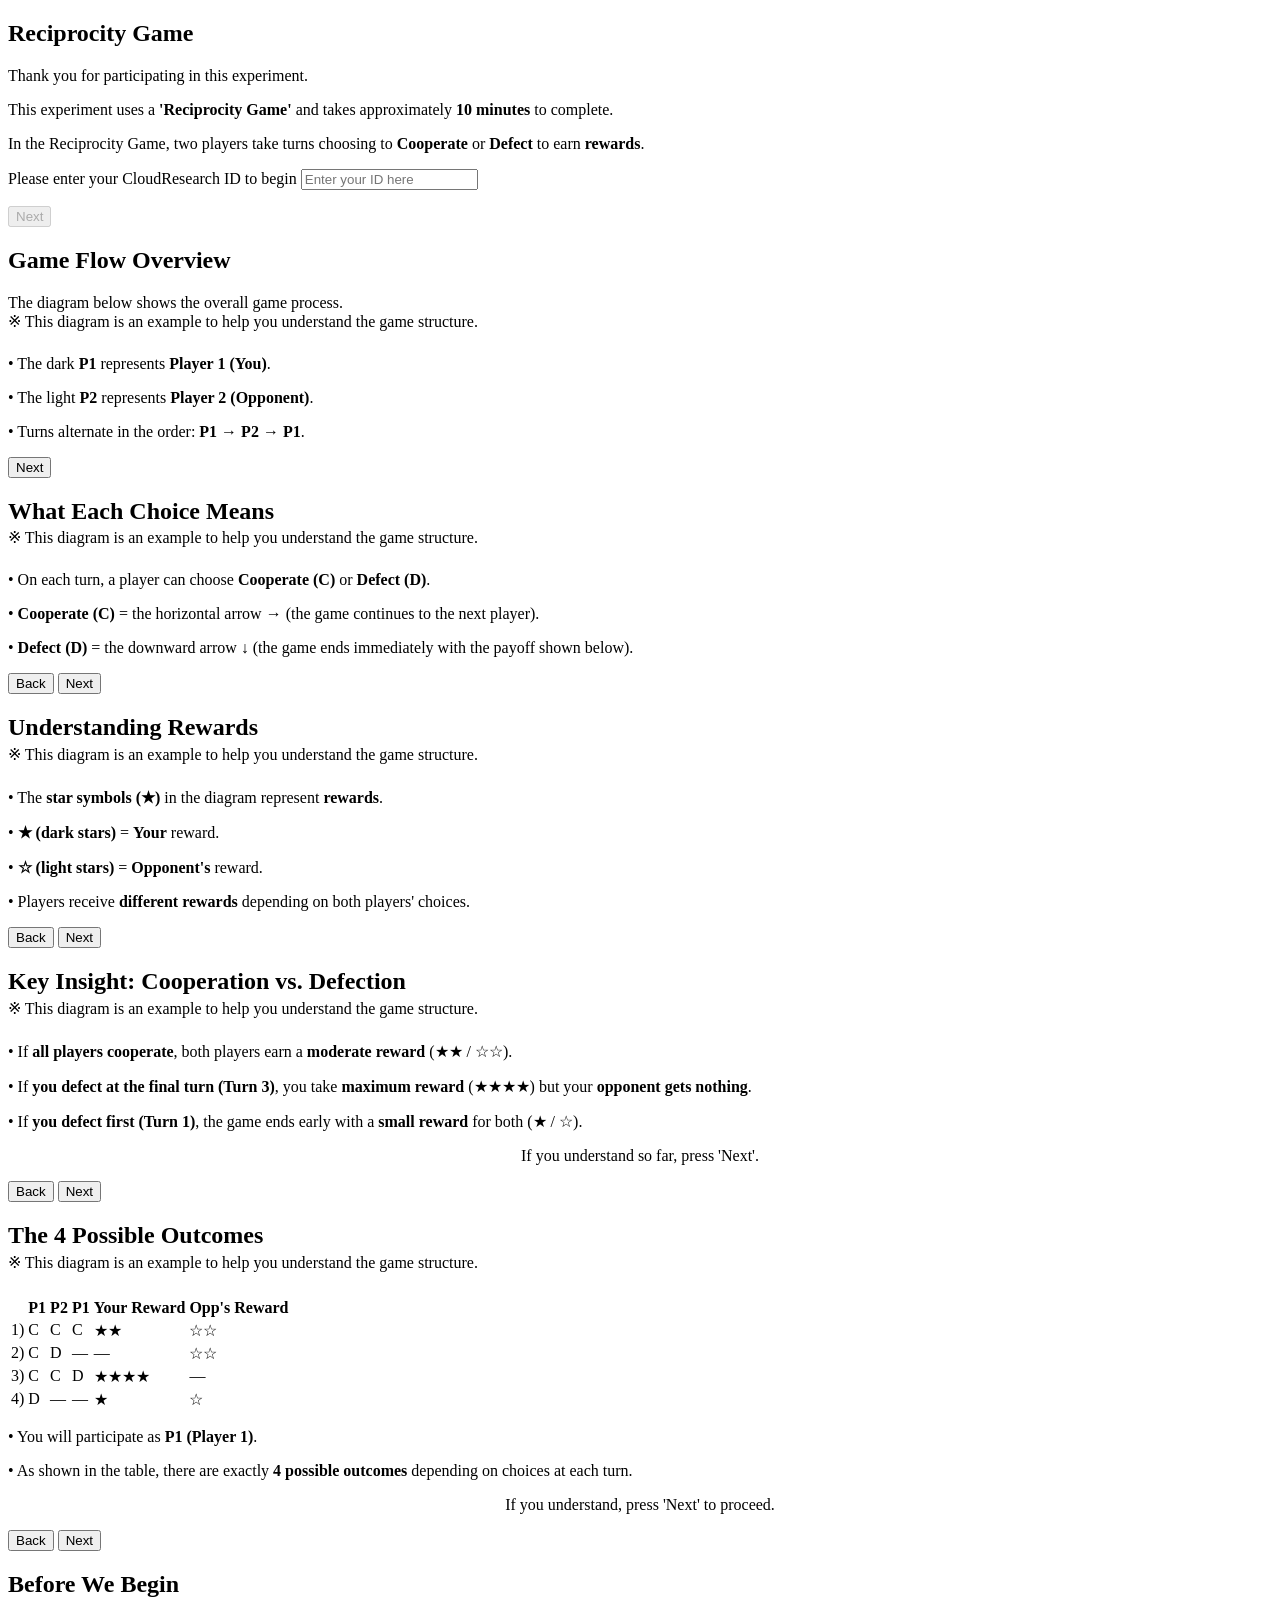
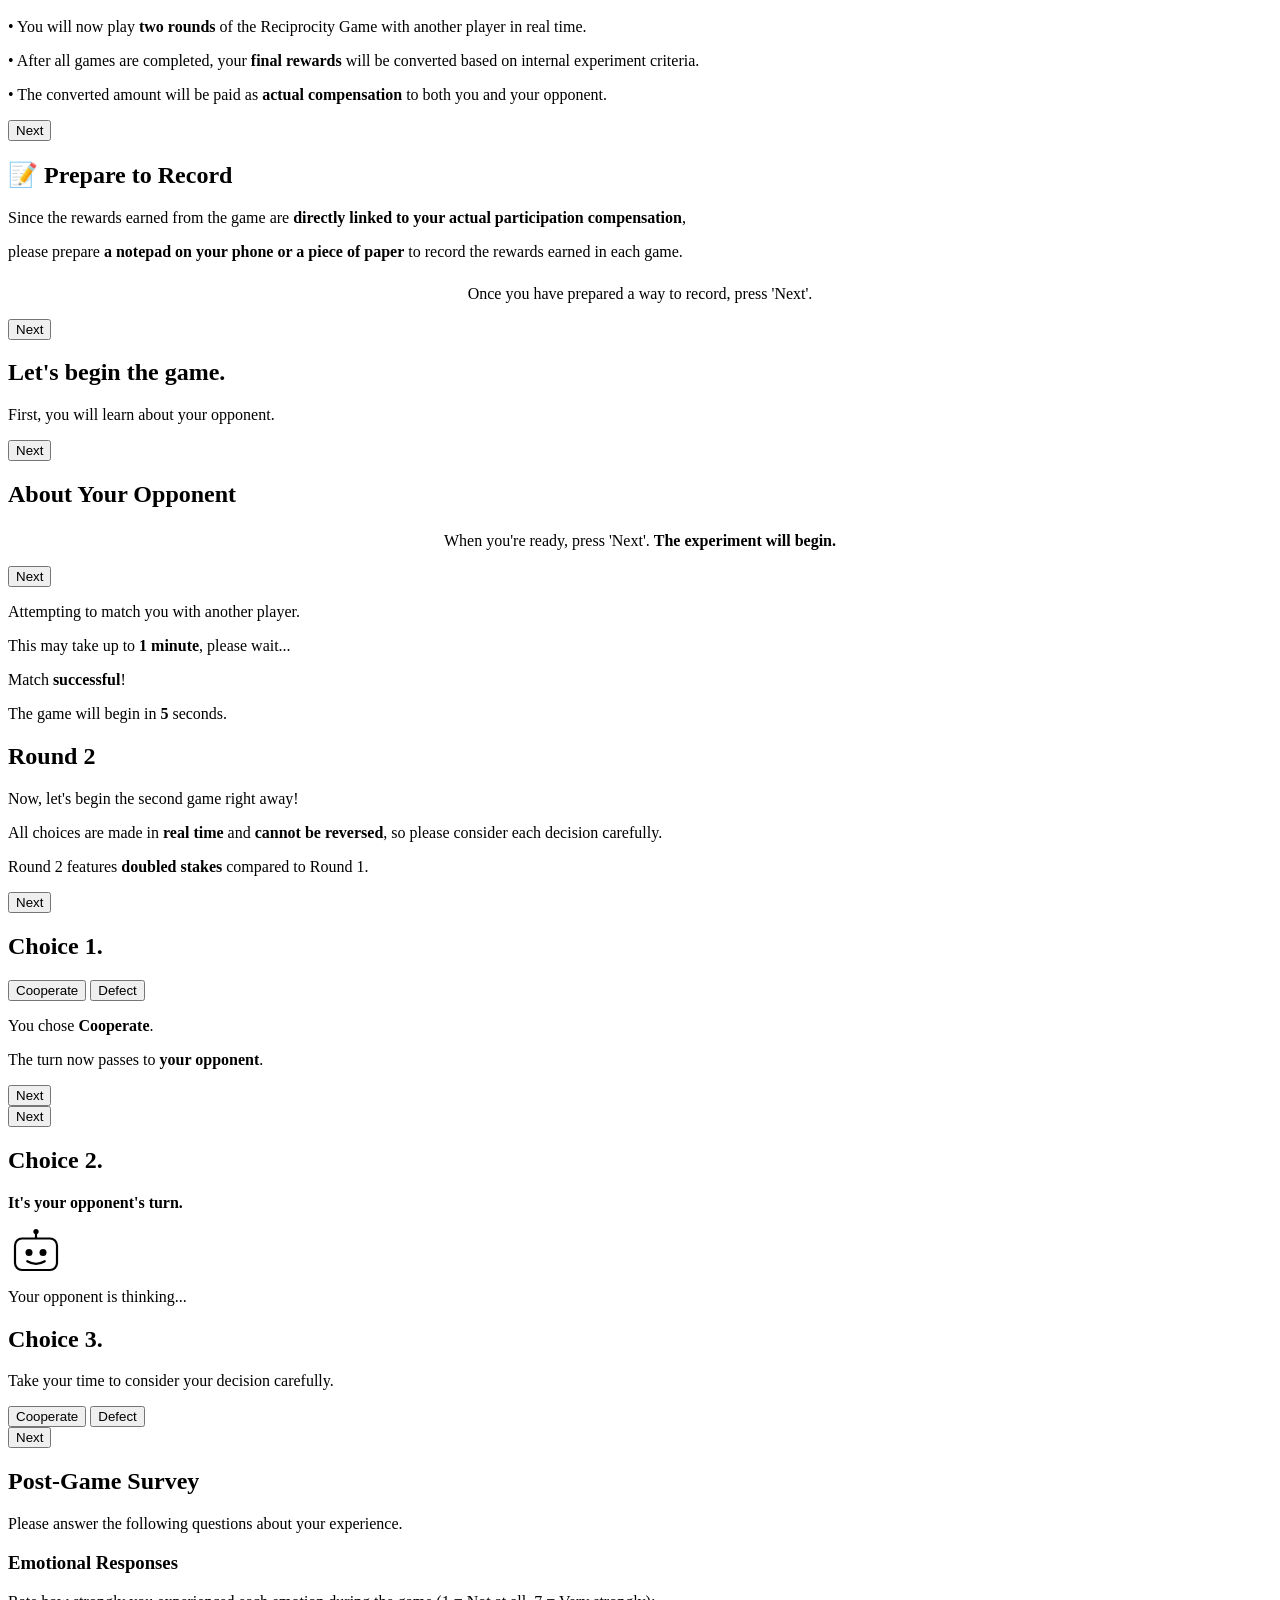
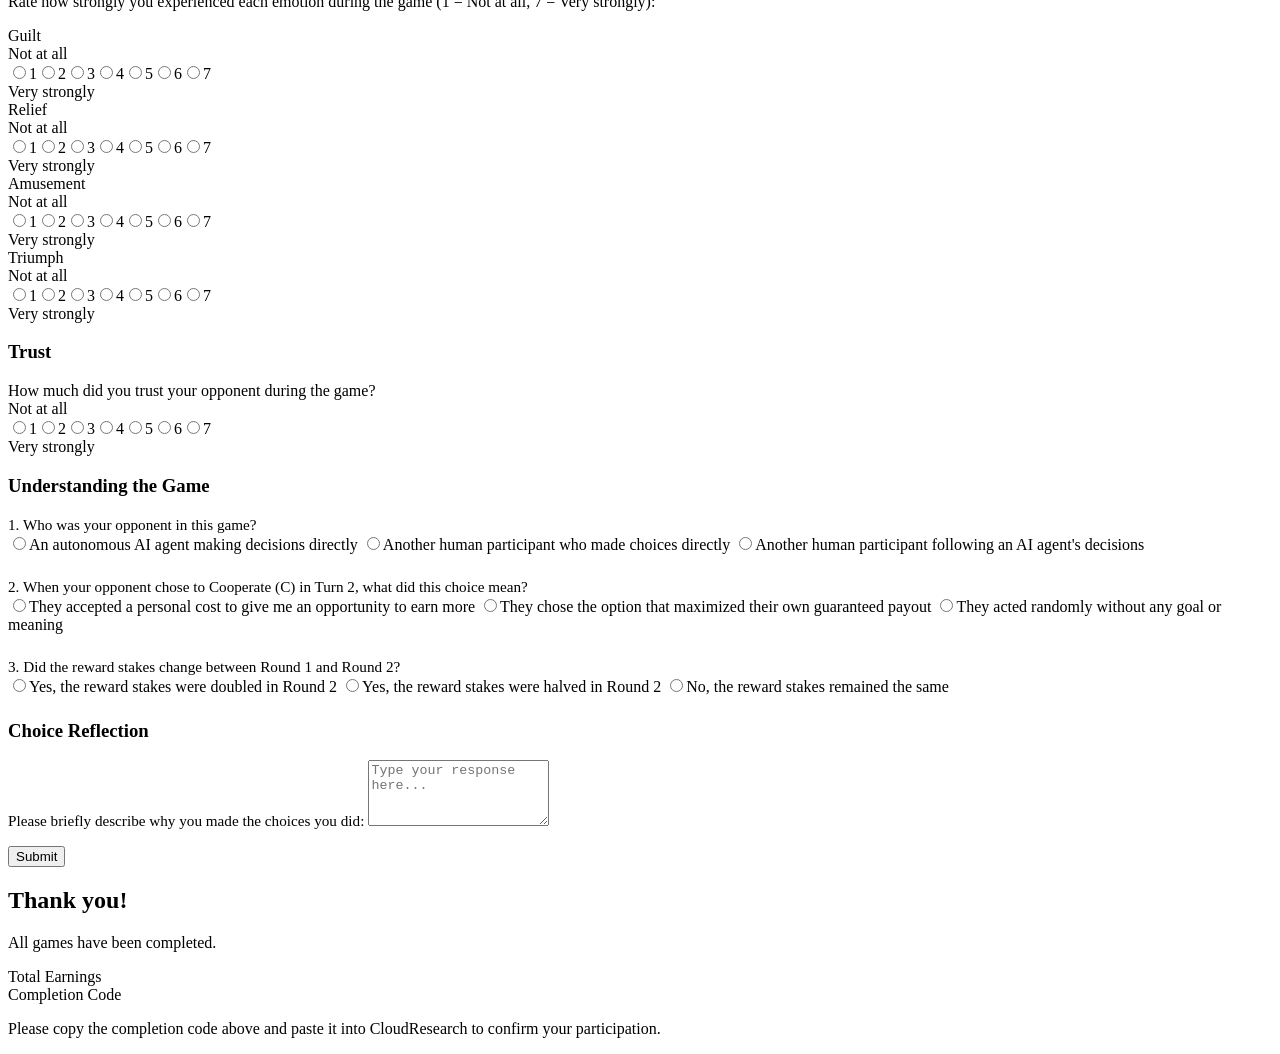
==== index.html @ c06e1967 "Add files via upload" ====
<!DOCTYPE html>
<html lang="en">
<head>
  <meta charset="UTF-8">
  <meta name="viewport" content="width=device-width, initial-scale=1.0">
  <title>MRG - Modified Reciprocity Game</title>
  <meta name="description" content="Modified Reciprocity Game experimental tool">
  <link rel="preconnect" href="https://fonts.googleapis.com">
  <link rel="preconnect" href="https://fonts.gstatic.com" crossorigin>
  <link href="https://fonts.googleapis.com/css2?family=Inter:wght@300;400;500;600;700;800&display=swap" rel="stylesheet">
  <link rel="stylesheet" href="/css/style.css">
</head>
<body>
  <!-- Progress Bar -->
  <div class="progress-container">
    <div class="progress-bar">
      <div class="progress-fill" id="progress-fill"></div>
    </div>
    <div class="progress-label" id="progress-label"></div>
  </div>

  <main class="container">

    <!-- ==================== ONBOARDING ==================== -->

    <!-- Screen: Welcome -->
    <section id="screen-welcome" class="screen active">
      <div class="card card-lg">
        <h1>Reciprocity Game</h1>
        <div class="card-body-text card-body-left">
          <p>Thank you for participating in this experiment.</p>
          <p>This experiment uses a <strong>'Reciprocity Game'</strong> and takes approximately <strong>10 minutes</strong> to complete.</p>
          <p>In the Reciprocity Game, two players take turns choosing to <strong class="text-cooperate">Cooperate</strong> or <strong class="text-defect">Defect</strong> to earn <strong>rewards</strong>.</p>
        </div>
        <div class="form-group">
          <label for="cloud-research-id">Please enter your CloudResearch ID to begin</label>
          <input type="text" id="cloud-research-id" class="input" placeholder="Enter your ID here" autocomplete="off">
          <p class="input-hint" id="id-error"></p>
        </div>
        <button class="btn btn-next" id="btn-start" disabled>Next</button>
      </div>
    </section>

    <!-- Screen: Tutorial 1 - Flow Diagram Overview -->
    <section id="screen-tutorial-1" class="screen">
      <div class="card card-lg">
        <h2>Game Flow Overview</h2>
        <p class="card-lead">The diagram below shows the overall game process.</p>
        <div class="flow-diagram" id="flow-diagram-tut1"></div>
        <p class="text-muted-sm" style="margin-top: -1rem; margin-bottom: 1.5rem;">※ This diagram is an example to help you understand the game structure.</p>
        <div class="card-body-text card-body-left">
          <p>• The dark <strong>P1</strong> represents <strong>Player 1 (You)</strong>.</p>
          <p>• The light <strong>P2</strong> represents <strong>Player 2 (Opponent)</strong>.</p>
          <p>• Turns alternate in the order: <strong>P1 → P2 → P1</strong>.</p>
        </div>
        <button class="btn btn-next" id="btn-tut1-next">Next</button>
      </div>
    </section>

    <!-- Screen: Tutorial 1a - Choice Meanings -->
    <section id="screen-tutorial-1a" class="screen">
      <div class="card card-lg">
        <h2>What Each Choice Means</h2>
        <div class="flow-diagram" id="flow-diagram-tut1a"></div>
        <p class="text-muted-sm" style="margin-top: -1rem; margin-bottom: 1.5rem;">※ This diagram is an example to help you understand the game structure.</p>
        <div class="card-body-text card-body-left">
          <p>• On each turn, a player can choose <strong class="text-cooperate">Cooperate (C)</strong> or <strong class="text-defect">Defect (D)</strong>.</p>
          <p>• <strong class="text-cooperate">Cooperate (C)</strong> = the horizontal arrow → (the game continues to the next player).</p>
          <p>• <strong class="text-defect">Defect (D)</strong> = the downward arrow ↓ (the game ends immediately with the payoff shown below).</p>
        </div>
        <div class="btn-group">
          <button class="btn btn-back" id="btn-tut1a-back">Back</button>
          <button class="btn btn-next" id="btn-tut1a-next">Next</button>
        </div>
      </div>
    </section>

    <!-- Screen: Tutorial 1b - Stars = Rewards -->
    <section id="screen-tutorial-1b" class="screen">
      <div class="card card-lg">
        <h2>Understanding Rewards</h2>
        <div class="flow-diagram" id="flow-diagram-tut1b"></div>
        <p class="text-muted-sm" style="margin-top: -1rem; margin-bottom: 1.5rem;">※ This diagram is an example to help you understand the game structure.</p>
        <div class="card-body-text card-body-left">
          <p>• The <strong>star symbols (★)</strong> in the diagram represent <strong>rewards</strong>.</p>
          <p>• <strong>★ (dark stars)</strong> = <strong>Your</strong> reward.</p>
          <p>• <strong class="text-muted">☆ (light stars)</strong> = <strong>Opponent's</strong> reward.</p>
          <p>• Players receive <strong>different rewards</strong> depending on both players' choices.</p>
        </div>
        <div class="btn-group">
          <button class="btn btn-back" id="btn-tut1b-back">Back</button>
          <button class="btn btn-next" id="btn-tut1b-next">Next</button>
        </div>
      </div>
    </section>

    <!-- Screen: Tutorial 2 - Key Insight: Cooperation vs Defection -->
    <section id="screen-tutorial-2" class="screen">
      <div class="card card-lg">
        <h2>Key Insight: Cooperation vs. Defection</h2>
        <div class="flow-diagram" id="flow-diagram-tut2"></div>
        <p class="text-muted-sm" style="margin-top: -1rem; margin-bottom: 1.5rem;">※ This diagram is an example to help you understand the game structure.</p>
        <div class="card-body-text card-body-left">
          <p>• If <strong>all players cooperate</strong>, both players earn a <strong>moderate reward</strong> (★★ / ☆☆).</p>
          <p>• If <strong>you defect at the final turn (Turn 3)</strong>, you take <strong>maximum reward</strong> (★★★★) but your <strong>opponent gets nothing</strong>.</p>
          <p>• If <strong>you defect first (Turn 1)</strong>, the game ends early with a <strong>small reward</strong> for both (★ / ☆).</p>
        </div>
        <p class="text-muted-sm" style="text-align: center; margin-top: 1rem;">If you understand so far, press 'Next'.</p>
        <div class="btn-group">
          <button class="btn btn-back" id="btn-tut2-back">Back</button>
          <button class="btn btn-next" id="btn-tut2-next">Next</button>
        </div>
      </div>
    </section>

    <!-- Screen: Tutorial 3 - 4 Outcomes Table -->
    <section id="screen-tutorial-3" class="screen">
      <div class="card card-lg">
        <h2>The 4 Possible Outcomes</h2>
        <div class="tutorial-split">
          <div class="flow-diagram" id="flow-diagram-tut3"></div>
          <p class="text-muted-sm" style="margin-top: -1rem; margin-bottom: 1.5rem;">※ This diagram is an example to help you understand the game structure.</p>
          <div class="outcomes-table">
            <table class="outcome-table">
              <thead>
                <tr>
                  <th></th>
                  <th>P1</th>
                  <th>P2</th>
                  <th>P1</th>
                  <th>Your Reward</th>
                  <th>Opp's Reward</th>
                </tr>
              </thead>
              <tbody>
                <tr>
                  <td>1)</td>
                  <td class="text-cooperate">C</td>
                  <td class="text-cooperate">C</td>
                  <td class="text-cooperate">C</td>
                  <td>★★</td>
                  <td class="star-p2">☆☆</td>
                </tr>
                <tr>
                  <td>2)</td>
                  <td class="text-cooperate">C</td>
                  <td class="text-defect">D</td>
                  <td class="text-muted">—</td>
                  <td>—</td>
                  <td class="star-p2">☆☆</td>
                </tr>
                <tr>
                  <td>3)</td>
                  <td class="text-cooperate">C</td>
                  <td class="text-cooperate">C</td>
                  <td class="text-defect">D</td>
                  <td>★★★★</td>
                  <td class="star-p2">—</td>
                </tr>
                <tr>
                  <td>4)</td>
                  <td class="text-defect">D</td>
                  <td class="text-muted">—</td>
                  <td class="text-muted">—</td>
                  <td>★</td>
                  <td class="star-p2">☆</td>
                </tr>
              </tbody>
            </table>
          </div>
        </div>
        <div class="card-body-text card-body-left">
          <p>• You will participate as <strong>P1 (Player 1)</strong>.</p>
          <p>• As shown in the table, there are exactly <strong>4 possible outcomes</strong> depending on choices at each turn.</p>
          <p class="text-muted-sm" style="text-align: center; margin-top: 1rem;">If you understand, press 'Next' to proceed.</p>
        </div>
        <div class="btn-group">
          <button class="btn btn-back" id="btn-tut3-back">Back</button>
          <button class="btn btn-next" id="btn-tut3-next">Next</button>
        </div>
      </div>
    </section>

    <!-- Screen: Pre-game Info -->
    <section id="screen-pregame" class="screen">
      <div class="card card-lg">
        <h2>Before We Begin</h2>
        <div class="card-body-text card-body-left">
          <p>• You will now play <strong class="text-accent">two rounds</strong> of the Reciprocity Game with another player in real time.</p>
          <div id="pregame-reward-info" style="margin-bottom: 0.5rem;"></div>
          <p>• After all games are completed, your <strong class="text-accent">final rewards</strong> will be converted based on internal experiment criteria.</p>
          <p>• The converted amount will be paid as <strong class="text-accent">actual compensation</strong> to both you and your opponent.</p>
        </div>
        <button class="btn btn-next" id="btn-pregame-next">Next</button>
      </div>
    </section>

    <!-- Screen: Record Note -->
    <section id="screen-record-note" class="screen">
      <div class="card card-lg">
        <h2>📝 Prepare to Record</h2>
        <div class="card-body-text card-body-left">
          <p>Since the rewards earned from the game are <strong>directly linked to your actual participation compensation</strong>,</p>
          <p>please prepare <strong>a notepad on your phone or a piece of paper</strong> to record the rewards earned in each game.</p>
        </div>
        <p class="text-muted-sm" style="margin-top: 1.5rem; text-align: center;">Once you have prepared a way to record, press 'Next'.</p>
        <button class="btn btn-next" id="btn-record-next">Next</button>
      </div>
    </section>

    <!-- Screen: Game Start Announcement -->
    <section id="screen-gamestart" class="screen">
      <div class="card card-lg">
        <div class="card-body-text card-body-center">
          <h2>Let's begin the game.</h2>
          <p>First, you will learn about your opponent.</p>
        </div>
        <button class="btn btn-next" id="btn-gamestart-next">Next</button>
      </div>
    </section>

    <!-- Screen: Opponent Info (condition-dependent) -->
    <section id="screen-opponent" class="screen">
      <div class="card card-lg">
        <h2>About Your Opponent</h2>
        <div class="opponent-visual-container" id="opponent-visual"></div>
        <div class="card-body-text card-body-left" id="opponent-description"></div>
        <p class="text-muted-sm" style="margin-top:1.5rem; text-align: center;">When you're ready, press 'Next'. <strong>The experiment will begin.</strong></p>
        <button class="btn btn-next" id="btn-opponent-next">Next</button>
      </div>
    </section>

    <!-- Screen: Matching Animation -->
    <section id="screen-matching" class="screen">
      <div class="card card-lg">
        <div class="card-body-text card-body-center">
          <p>Attempting to match you with another player.</p>
          <p>This may take up to <strong>1 minute</strong>, please wait...</p>
          <div class="matching-spinner">
            <div class="spinner"></div>
          </div>
        </div>
      </div>
    </section>

    <!-- Screen: Matched -->
    <section id="screen-matched" class="screen">
      <div class="card card-lg">
        <div class="card-body-text card-body-center">
          <p class="match-success">Match <strong class="text-cooperate">successful</strong>!</p>
          <p>The game will begin in <strong id="matched-countdown">5</strong> seconds.</p>
        </div>
      </div>
    </section>

    <!-- ==================== ROUND START ==================== -->

    <!-- Screen: Round 2 Intro -->
    <section id="screen-round2-intro" class="screen">
      <div class="card card-lg">
        <div class="card-body-text card-body-left">
          <h2>Round 2</h2>
          <p>Now, let's begin the second game right away!</p>
          <p>All choices are made in <strong>real time</strong> and <strong>cannot be reversed</strong>, so please consider each decision carefully.</p>
          <p>Round 2 features <strong class="text-accent">doubled stakes</strong> compared to Round 1.</p>
          <div class="round-payoff-section" id="round2-payoff-section"></div>
        </div>
        <button class="btn btn-next" id="btn-r2-next">Next</button>
      </div>
    </section>

    <!-- ==================== TURN 1 ==================== -->

    <!-- Screen: Turn 1 -->
    <section id="screen-turn1" class="screen">
      <div class="card card-lg">
        <h2 class="choice-title" id="turn1-title">Choice 1.</h2>
        <div class="card-body-text card-body-center">
          <p id="turn1-desc"></p>
          <div class="flow-diagram" id="turn1-flow-diagram"></div>
        </div>
        <p class="careful-note" id="turn1-understood"></p>
        <div class="choice-buttons">
          <button class="btn btn-cooperate" id="btn-t1-cooperate">Cooperate</button>
          <button class="btn btn-defect" id="btn-t1-defect">Defect</button>
        </div>
      </div>
    </section>

    <!-- Screen: Turn 1 Cooperate Result -->
    <section id="screen-turn1-cooperate" class="screen">
      <div class="card card-lg">
        <div class="card-body-text card-body-center">
          <p>You chose <strong class="text-cooperate">Cooperate</strong>.</p>
          <p>The turn now passes to <strong>your opponent</strong>.</p>
        </div>
        <button class="btn btn-next" id="btn-t1c-next">Next</button>
      </div>
    </section>

    <!-- Screen: Turn 1 Defect Result -->
    <section id="screen-turn1-defect" class="screen">
      <div class="card card-lg">
        <div class="card-body-text card-body-center" id="turn1-defect-content">
          <!-- Filled by JS -->
        </div>
        <button class="btn btn-next" id="btn-t1d-next">Next</button>
      </div>
    </section>

    <!-- ==================== TURN 2 (AI) ==================== -->

    <!-- Screen: Turn 2 -->
    <section id="screen-turn2" class="screen">
      <div class="card card-lg">
        <h2 class="choice-title" id="turn2-title">Choice 2.</h2>
        <div class="card-body-text card-body-center">
          <p><strong>It's your opponent's turn.</strong></p>
        </div>
        <div class="ai-section">
          <div class="ai-avatar" id="ai-avatar">
            <svg width="56" height="56" viewBox="0 0 64 64" fill="none">
              <rect x="8" y="12" width="48" height="36" rx="8" stroke="currentColor" stroke-width="2.5"/>
              <circle cx="24" cy="28" r="4" fill="currentColor"/>
              <circle cx="40" cy="28" r="4" fill="currentColor"/>
              <path d="M22 38 Q32 44 42 38" stroke="currentColor" stroke-width="2.5" stroke-linecap="round" fill="none"/>
              <line x1="32" y1="4" x2="32" y2="12" stroke="currentColor" stroke-width="2.5"/>
              <circle cx="32" cy="4" r="3" fill="currentColor"/>
            </svg>
          </div>
          <div class="ai-thinking" id="ai-thinking">
            <span class="thinking-text">Your opponent is thinking...</span>
            <div class="thinking-dots"><span></span><span></span><span></span></div>
          </div>
          <div class="ai-decision" id="ai-decision" style="display:none;">
            <p>Your opponent chose <strong class="text-cooperate">Cooperate</strong>.</p>
            <p class="text-muted-sm" id="ai-sacrifice-detail"></p>
          </div>
        </div>
        <button class="btn btn-next" id="btn-t2-next" style="display:none;">Next</button>
      </div>
    </section>

    <!-- ==================== TURN 3 ==================== -->

    <!-- Screen: Turn 3 -->
    <section id="screen-turn3" class="screen">
      <div class="card card-lg">
        <h2 class="choice-title" id="turn3-title">Choice 3.</h2>
        <div class="card-body-text card-body-center">
          <p id="turn3-desc"></p>
          <div class="flow-diagram" id="turn3-flow-diagram"></div>
        </div>
        <p class="careful-note">Take your time to consider your decision carefully.</p>
        <div class="choice-buttons">
          <button class="btn btn-cooperate" id="btn-t3-cooperate">Cooperate</button>
          <button class="btn btn-defect" id="btn-t3-defect">Defect</button>
        </div>
      </div>
    </section>

    <!-- Screen: Turn 3 Result -->
    <section id="screen-turn3-result" class="screen">
      <div class="card card-lg">
        <div class="card-body-text card-body-center" id="turn3-result-content">
          <!-- Filled by JS -->
        </div>
        <button class="btn btn-next" id="btn-t3r-next">Next</button>
      </div>
    </section>

    <!-- ==================== SURVEY ==================== -->

    <section id="screen-survey" class="screen">
      <div class="card card-lg">
        <h2>Post-Game Survey</h2>
        <p class="subtitle">Please answer the following questions about your experience.</p>

        <div class="survey-section">
          <h3>Emotional Responses</h3>
          <p class="survey-instruction">Rate how strongly you experienced each emotion during the game (1 = Not at all, 7 = Very strongly):</p>
          <div class="likert-group">
            <label class="likert-label">Guilt</label>
            <div class="likert-scale"><span class="likert-anchor">Not at all</span><div class="likert-options"><label><input type="radio" name="guilt" value="1"><span>1</span></label><label><input type="radio" name="guilt" value="2"><span>2</span></label><label><input type="radio" name="guilt" value="3"><span>3</span></label><label><input type="radio" name="guilt" value="4"><span>4</span></label><label><input type="radio" name="guilt" value="5"><span>5</span></label><label><input type="radio" name="guilt" value="6"><span>6</span></label><label><input type="radio" name="guilt" value="7"><span>7</span></label></div><span class="likert-anchor">Very strongly</span></div>
          </div>
          <div class="likert-group">
            <label class="likert-label">Relief</label>
            <div class="likert-scale"><span class="likert-anchor">Not at all</span><div class="likert-options"><label><input type="radio" name="relief" value="1"><span>1</span></label><label><input type="radio" name="relief" value="2"><span>2</span></label><label><input type="radio" name="relief" value="3"><span>3</span></label><label><input type="radio" name="relief" value="4"><span>4</span></label><label><input type="radio" name="relief" value="5"><span>5</span></label><label><input type="radio" name="relief" value="6"><span>6</span></label><label><input type="radio" name="relief" value="7"><span>7</span></label></div><span class="likert-anchor">Very strongly</span></div>
          </div>
          <div class="likert-group">
            <label class="likert-label">Amusement</label>
            <div class="likert-scale"><span class="likert-anchor">Not at all</span><div class="likert-options"><label><input type="radio" name="amusement" value="1"><span>1</span></label><label><input type="radio" name="amusement" value="2"><span>2</span></label><label><input type="radio" name="amusement" value="3"><span>3</span></label><label><input type="radio" name="amusement" value="4"><span>4</span></label><label><input type="radio" name="amusement" value="5"><span>5</span></label><label><input type="radio" name="amusement" value="6"><span>6</span></label><label><input type="radio" name="amusement" value="7"><span>7</span></label></div><span class="likert-anchor">Very strongly</span></div>
          </div>
          <div class="likert-group">
            <label class="likert-label">Triumph</label>
            <div class="likert-scale"><span class="likert-anchor">Not at all</span><div class="likert-options"><label><input type="radio" name="triumph" value="1"><span>1</span></label><label><input type="radio" name="triumph" value="2"><span>2</span></label><label><input type="radio" name="triumph" value="3"><span>3</span></label><label><input type="radio" name="triumph" value="4"><span>4</span></label><label><input type="radio" name="triumph" value="5"><span>5</span></label><label><input type="radio" name="triumph" value="6"><span>6</span></label><label><input type="radio" name="triumph" value="7"><span>7</span></label></div><span class="likert-anchor">Very strongly</span></div>
          </div>
        </div>
        <div class="survey-section">
          <h3>Trust</h3>
          <div class="likert-group">
            <label class="likert-label">How much did you trust your opponent during the game?</label>
            <div class="likert-scale"><span class="likert-anchor">Not at all</span><div class="likert-options"><label><input type="radio" name="trust" value="1"><span>1</span></label><label><input type="radio" name="trust" value="2"><span>2</span></label><label><input type="radio" name="trust" value="3"><span>3</span></label><label><input type="radio" name="trust" value="4"><span>4</span></label><label><input type="radio" name="trust" value="5"><span>5</span></label><label><input type="radio" name="trust" value="6"><span>6</span></label><label><input type="radio" name="trust" value="7"><span>7</span></label></div><span class="likert-anchor">Very strongly</span></div>
          </div>
        </div>
        <div class="survey-section">
          <h3>Understanding the Game</h3>
          
          <div class="form-group" style="margin-bottom: 1.5rem;">
            <label class="likert-label" style="font-size: 0.95rem; margin-bottom: 0.8rem;">1. Who was your opponent in this game?</label>
            <div class="survey-radio-list">
              <label class="radio-option"><input type="radio" name="manip-opponent" value="ai_agent"><span>An autonomous AI agent making decisions directly</span></label>
              <label class="radio-option"><input type="radio" name="manip-opponent" value="human_direct"><span>Another human participant who made choices directly</span></label>
              <label class="radio-option"><input type="radio" name="manip-opponent" value="human_ai"><span>Another human participant following an AI agent's decisions</span></label>
            </div>
          </div>

          <div class="form-group" style="margin-bottom: 1.5rem;">
            <label class="likert-label" style="font-size: 0.95rem; margin-bottom: 0.8rem;">2. When your opponent chose to Cooperate (C) in Turn 2, what did this choice mean?</label>
            <div class="survey-radio-list">
              <label class="radio-option"><input type="radio" name="manip-kindness" value="kindness"><span>They accepted a personal cost to give me an opportunity to earn more</span></label>
              <label class="radio-option"><input type="radio" name="manip-kindness" value="rational"><span>They chose the option that maximized their own guaranteed payout</span></label>
              <label class="radio-option"><input type="radio" name="manip-kindness" value="random"><span>They acted randomly without any goal or meaning</span></label>
            </div>
          </div>

          <div class="form-group" style="margin-bottom: 1.5rem;">
            <label class="likert-label" style="font-size: 0.95rem; margin-bottom: 0.8rem;">3. Did the reward stakes change between Round 1 and Round 2?</label>
            <div class="survey-radio-list">
              <label class="radio-option"><input type="radio" name="manip-stakes" value="doubled"><span>Yes, the reward stakes were doubled in Round 2</span></label>
              <label class="radio-option"><input type="radio" name="manip-stakes" value="halved"><span>Yes, the reward stakes were halved in Round 2</span></label>
              <label class="radio-option"><input type="radio" name="manip-stakes" value="same"><span>No, the reward stakes remained the same</span></label>
            </div>
          </div>
        </div>

        <div class="survey-section">
          <h3>Choice Reflection</h3>
          <div class="form-group">
            <label for="choice-recon" class="likert-label" style="font-size: 0.95rem; margin-bottom: 0.8rem;">Please briefly describe why you made the choices you did:</label>
            <textarea id="choice-recon" class="textarea" rows="4" placeholder="Type your response here..."></textarea>
          </div>
        </div>
        <p class="survey-error" id="survey-error"></p>
        <button class="btn btn-next" id="btn-submit-survey">Submit</button>
      </div>
    </section>

    <!-- ==================== COMPLETE ==================== -->

    <section id="screen-complete" class="screen">
      <div class="card card-lg">
        <h2>Thank you!</h2>
        <div class="card-body-text card-body-center">
          <p>All games have been completed.</p>
        </div>
        
        <div class="debriefing-section" id="debriefing-section" style="display:none; text-align:left; background: #f8fafc; padding: 1.5rem; border-radius: var(--radius-sm); margin: 1.5rem 0; border: 1px solid var(--border-strong);">
          <h3 style="color: var(--text-primary); margin-bottom: 0.5rem; font-size: 1.05rem;">[Experiment Debriefing]</h3>
          <p style="font-size: 0.85rem; color: var(--text-secondary); margin-bottom: 0.5rem;">Thank you for your participation. To investigate natural decision-making, this experiment utilized some simulated elements.</p>
          <p style="font-size: 0.85rem; color: var(--text-secondary); margin-bottom: 0.5rem;" id="debriefing-text"></p>
          <p style="font-size: 0.85rem; color: var(--text-secondary); font-weight: 600;">Regardless of the game outcome, you will receive your full participation compensation as initially promised on CloudResearch.</p>
        </div>

        <div class="final-summary">
          <div class="summary-item">
            <span class="summary-label">Total Earnings</span>
            <span class="summary-value" id="final-total"></span>
          </div>
          <div class="summary-item">
            <span class="summary-label">Completion Code</span>
            <span class="summary-value summary-code" id="completion-code"></span>
          </div>
        </div>
        <p class="completion-note">Please copy the completion code above and paste it into CloudResearch to confirm your participation.</p>
      </div>
    </section>

  </main>

  <script src="/js/config.js?v=4"></script>
  <script src="/js/api.js?v=4"></script>
  <script src="/js/app.js?v=4"></script>
</body>
</html>
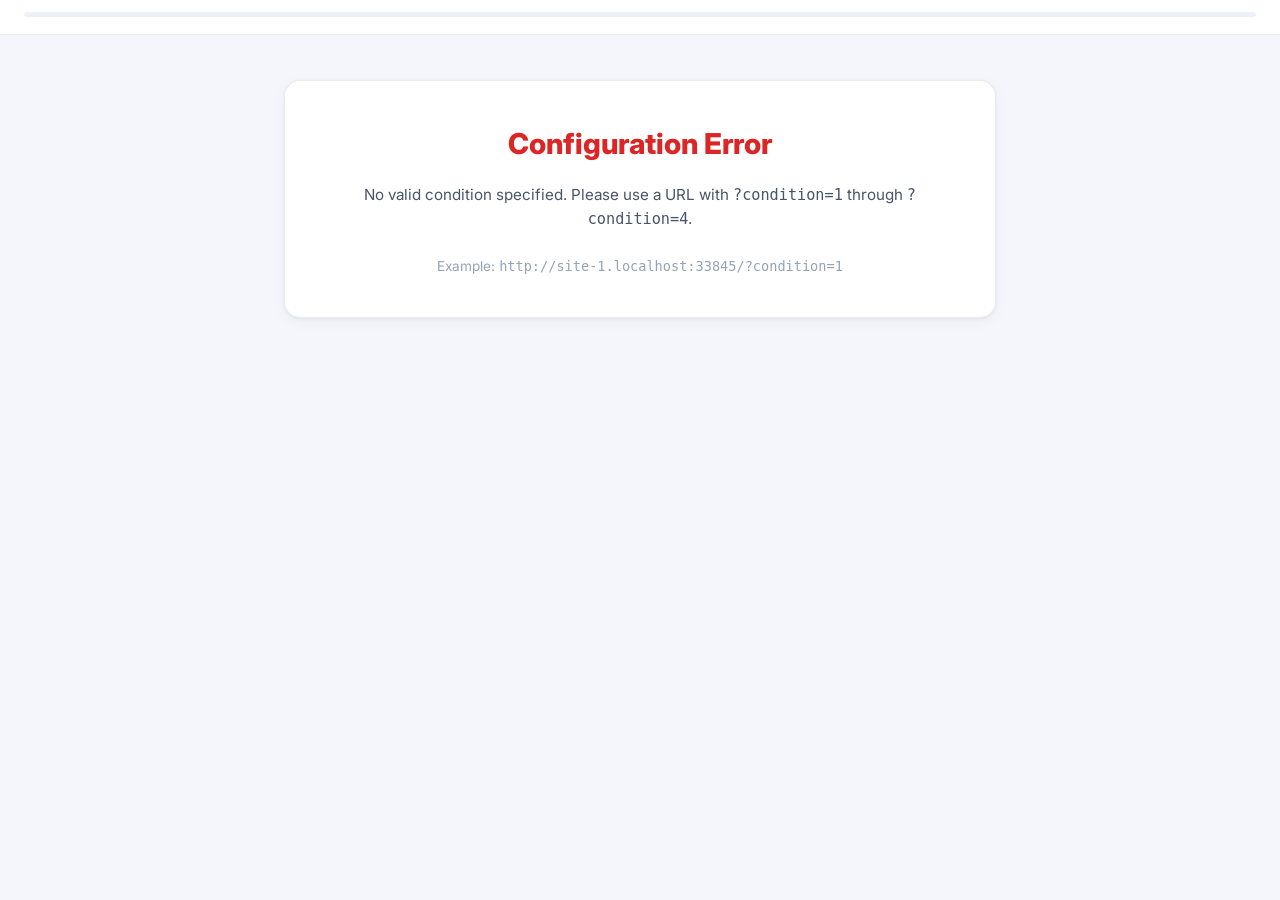
==== commit c4aa5708: "Add files via upload" ====
--- a/index.html
+++ b/index.html
@@ -8,7 +8,7 @@
   <link rel="preconnect" href="https://fonts.googleapis.com">
   <link rel="preconnect" href="https://fonts.gstatic.com" crossorigin>
   <link href="https://fonts.googleapis.com/css2?family=Inter:wght@300;400;500;600;700;800&display=swap" rel="stylesheet">
-  <link rel="stylesheet" href="/css/style.css">
+  <link rel="stylesheet" href="css/style.css">
 </head>
 <body>
   <!-- Progress Bar -->
@@ -478,8 +478,8 @@
 
   </main>
 
-  <script src="/js/config.js?v=4"></script>
-  <script src="/js/api.js?v=4"></script>
-  <script src="/js/app.js?v=4"></script>
+  <script src="js/config.js"></script>
+  <script src="js/api.js"></script>
+  <script src="js/app.js"></script>
 </body>
 </html>
--- a/css/style.css
+++ b/css/style.css
@@ -0,0 +1,1054 @@
+/* ═══════════════════════════════════════════════════════════════
+   MRG Experiment - Stylesheet (Light / White Theme)
+   Clean, professional research tool design
+   ═══════════════════════════════════════════════════════════════ */
+
+/* ─── Reset & Base ─────────────────────────────────────────── */
+*, *::before, *::after {
+  box-sizing: border-box;
+  margin: 0;
+  padding: 0;
+}
+
+:root {
+  --bg-primary: #f4f6fb;
+  --bg-secondary: #edf0f7;
+  --bg-card: #ffffff;
+  --bg-card-alt: #f8f9fc;
+  --border: rgba(0, 0, 0, 0.08);
+  --border-strong: rgba(0, 0, 0, 0.13);
+  --text-primary: #1e293b;
+  --text-secondary: #475569;
+  --text-muted: #94a3b8;
+  --cooperate: #16a34a;
+  --cooperate-light: #22c55e;
+  --cooperate-bg: #f0fdf4;
+  --cooperate-border: #bbf7d0;
+  --defect: #dc2626;
+  --defect-light: #ef4444;
+  --defect-bg: #fef2f2;
+  --defect-border: #fecaca;
+  --accent: #3b82f6;
+  --accent-light: #dbeafe;
+  --accent-border: #93c5fd;
+  --ai-color: #7c3aed;
+  --ai-bg: #f5f3ff;
+  --ai-border: #ddd6fe;
+  --warning: #d97706;
+  --radius: 16px;
+  --radius-sm: 10px;
+  --radius-xs: 6px;
+  --shadow-card: 0 1px 3px rgba(0,0,0,0.06), 0 4px 16px rgba(0,0,0,0.04);
+  --shadow-btn: 0 1px 3px rgba(0,0,0,0.1);
+  --transition: 0.25s cubic-bezier(0.4, 0, 0.2, 1);
+}
+
+html {
+  font-size: 16px;
+  -webkit-font-smoothing: antialiased;
+}
+
+body {
+  font-family: 'Inter', -apple-system, BlinkMacSystemFont, 'Segoe UI', sans-serif;
+  background: var(--bg-primary);
+  color: var(--text-primary);
+  min-height: 100vh;
+  line-height: 1.6;
+}
+
+/* ─── Progress Bar ─────────────────────────────────────────── */
+.progress-container {
+  position: fixed; top: 0; left: 0; right: 0; z-index: 100;
+  background: var(--bg-card);
+  border-bottom: 1px solid var(--border);
+  padding: 0.75rem 1.5rem;
+}
+.progress-bar {
+  height: 5px;
+  background: var(--bg-secondary);
+  border-radius: 3px;
+  overflow: hidden;
+}
+.progress-fill {
+  height: 100%;
+  background: linear-gradient(90deg, var(--cooperate), var(--cooperate-light));
+  border-radius: 3px;
+  width: 0%;
+  transition: width 0.5s ease;
+}
+.progress-label {
+  font-size: 0.72rem;
+  color: var(--text-muted);
+  margin-top: 0.3rem;
+  text-align: center;
+}
+
+/* ─── Container ────────────────────────────────────────────── */
+.container {
+  max-width: 760px;
+  margin: 0 auto;
+  padding: 5rem 1.5rem 3rem;
+}
+
+/* ─── Screens ──────────────────────────────────────────────── */
+.screen {
+  display: none;
+  opacity: 0;
+  transform: translateY(12px);
+  transition: opacity 0.4s ease, transform 0.4s ease;
+}
+.screen.active { display: block; }
+.screen.fade-in { opacity: 1; transform: translateY(0); }
+
+/* ─── Card ─────────────────────────────────────────────────── */
+.card {
+  background: var(--bg-card);
+  border: 1px solid var(--border);
+  border-radius: var(--radius);
+  padding: 2.5rem;
+  box-shadow: var(--shadow-card);
+  text-align: center;
+  position: relative;
+}
+.card-lg { padding: 2.5rem 2rem; }
+
+.card h1 {
+  font-size: 1.8rem;
+  font-weight: 800;
+  margin-bottom: 1rem;
+  color: var(--text-primary);
+}
+
+.card h2 {
+  font-size: 1.45rem;
+  font-weight: 700;
+  margin-bottom: 1rem;
+  color: var(--text-primary);
+}
+
+.card h3 {
+  font-size: 1.1rem;
+  font-weight: 600;
+  margin-bottom: 0.5rem;
+}
+
+.subtitle {
+  color: var(--text-secondary);
+  font-size: 0.95rem;
+  margin-bottom: 1.5rem;
+}
+
+/* ─── Card Body Text ───────────────────────────────────────── */
+.card-body-text {
+  text-align: center;
+  margin-bottom: 1.5rem;
+  line-height: 1.85;
+}
+.card-body-text p {
+  margin-bottom: 0.75rem;
+  color: var(--text-primary);
+  font-size: 0.95rem;
+}
+.card-body-center {
+  max-width: 560px;
+  margin-left: auto;
+  margin-right: auto;
+}
+.card-body-left {
+  text-align: left;
+  max-width: 600px;
+  margin-left: auto;
+  margin-right: auto;
+  line-height: 1.85;
+}
+.card-lead {
+  font-size: 0.95rem;
+  color: var(--text-secondary);
+  margin-bottom: 1rem;
+  text-decoration: underline;
+  text-underline-offset: 3px;
+}
+
+/* ─── Text Utility ─────────────────────────────────────────── */
+.text-cooperate { color: var(--cooperate); font-weight: 600; }
+.text-defect { color: var(--defect); font-weight: 600; }
+.text-accent { color: var(--accent); font-weight: 600; }
+.text-muted { color: var(--text-muted); }
+.text-muted-sm { color: var(--text-muted); font-size: 0.85rem; margin-top: 0.5rem; }
+
+/* ─── Buttons ──────────────────────────────────────────────── */
+.btn {
+  display: inline-flex;
+  align-items: center;
+  justify-content: center;
+  padding: 0.8rem 2rem;
+  border-radius: var(--radius-sm);
+  font-family: inherit;
+  font-size: 0.95rem;
+  font-weight: 600;
+  cursor: pointer;
+  transition: all var(--transition);
+  border: none;
+  min-width: 150px;
+}
+.btn:disabled {
+  opacity: 0.5;
+  cursor: not-allowed;
+}
+
+.btn-next {
+  background: var(--cooperate);
+  color: white;
+  box-shadow: var(--shadow-btn);
+}
+.btn-next:hover:not(:disabled) {
+  background: var(--cooperate-light);
+  transform: translateY(-1px);
+}
+
+.btn-back {
+  background: #e2e8f0;
+  color: var(--text-secondary);
+}
+.btn-back:hover:not(:disabled) {
+  background: #cbd5e1;
+}
+
+.btn-cooperate {
+  background: var(--cooperate);
+  color: white;
+  box-shadow: var(--shadow-btn);
+  min-width: 160px;
+}
+.btn-cooperate:hover:not(:disabled) {
+  background: var(--cooperate-light);
+  transform: translateY(-1px);
+}
+
+.btn-defect {
+  background: var(--defect);
+  color: white;
+  box-shadow: var(--shadow-btn);
+  min-width: 160px;
+}
+.btn-defect:hover:not(:disabled) {
+  background: var(--defect-light);
+  transform: translateY(-1px);
+}
+
+.btn-group {
+  display: flex;
+  gap: 1rem;
+  justify-content: center;
+  margin-top: 1rem;
+}
+
+.choice-buttons {
+  display: flex;
+  gap: 1.5rem;
+  justify-content: center;
+  margin-top: 1.5rem;
+}
+
+/* ─── Form ─────────────────────────────────────────────────── */
+.form-group {
+  text-align: left;
+  margin-bottom: 1.5rem;
+}
+.form-group label {
+  display: block;
+  font-weight: 600;
+  font-size: 0.85rem;
+  color: var(--text-secondary);
+  margin-bottom: 0.4rem;
+}
+.input {
+  width: 100%;
+  padding: 0.75rem 1rem;
+  background: var(--bg-card-alt);
+  border: 1px solid var(--border-strong);
+  border-radius: var(--radius-xs);
+  font-family: inherit;
+  font-size: 0.95rem;
+  color: var(--text-primary);
+  transition: all var(--transition);
+}
+.input:focus {
+  outline: none;
+  border-color: var(--accent);
+  box-shadow: 0 0 0 3px rgba(59,130,246,0.12);
+}
+.input-hint {
+  font-size: 0.8rem;
+  color: var(--defect);
+  margin-top: 0.4rem;
+  min-height: 1.2em;
+  opacity: 0;
+  transition: opacity var(--transition);
+}
+.input-hint.visible { opacity: 1; }
+
+.textarea {
+  width: 100%;
+  padding: 0.75rem 1rem;
+  background: var(--bg-card-alt);
+  border: 1px solid var(--border-strong);
+  border-radius: var(--radius-xs);
+  font-family: inherit;
+  font-size: 0.95rem;
+  color: var(--text-primary);
+  resize: vertical;
+}
+.textarea:focus {
+  outline: none;
+  border-color: var(--accent);
+  box-shadow: 0 0 0 3px rgba(59,130,246,0.12);
+}
+
+/* ═══════════════════════════════════════════════════════════════
+   FLOW DIAGRAM V2 — Redesigned with clear payoff boxes
+   ═══════════════════════════════════════════════════════════════ */
+.flow-diagram {
+  margin: 1.5rem auto;
+  max-width: 680px;
+  overflow-x: auto;
+  padding: 0.5rem 0;
+}
+.flow-diagram-sm { max-width: 400px; }
+
+.flow-chart-v2 {
+  display: flex;
+  flex-direction: column;
+  align-items: center;
+  gap: 0;
+  position: relative;
+  padding-top: 25px;
+}
+
+/* Main horizontal path */
+.flow-main-path {
+  display: flex;
+  align-items: flex-start;
+  justify-content: center;
+  gap: 0;
+}
+
+.flow-turn {
+  display: flex;
+  flex-direction: column;
+  align-items: center;
+  position: relative;
+}
+
+.flow-turn-final {
+  margin-top: 6px; /* slightly adjust the final box to align with node center */
+}
+
+.flow-you-tag {
+  font-size: 0.65rem;
+  font-weight: 700;
+  color: var(--cooperate);
+  background: var(--cooperate-bg);
+  border: 1px solid var(--cooperate-border);
+  padding: 0.15rem 0.5rem;
+  border-radius: 10px;
+  position: absolute;
+  top: -24px;
+  animation: bounce 1.2s infinite;
+  white-space: nowrap;
+  z-index: 10;
+}
+
+@keyframes bounce {
+  0%, 100% { transform: translateY(0); }
+  50% { transform: translateY(-3px); }
+}
+
+/* Player nodes */
+.flow-node {
+  width: 52px;
+  height: 52px;
+  border-radius: 50%;
+  display: flex;
+  flex-direction: column;
+  align-items: center;
+  justify-content: center;
+  font-weight: 800;
+  flex-shrink: 0;
+  transition: all 0.3s ease;
+}
+.flow-node-label {
+  font-size: 0.72rem;
+  line-height: 1;
+}
+.flow-node-sub {
+  font-size: 0.55rem;
+  font-weight: 600;
+  opacity: 0.8;
+}
+
+.flow-p1 {
+  background: var(--text-primary);
+  color: white;
+}
+.flow-p2 {
+  background: white;
+  border: 2.5px solid var(--text-primary);
+  color: var(--text-primary);
+}
+.flow-node-active {
+  box-shadow: 0 0 0 4px var(--cooperate), 0 0 16px rgba(22,163,74,0.35);
+  transform: scale(1.08);
+}
+
+/* Horizontal arrows */
+.flow-arrow-horizontal {
+  display: flex;
+  flex-direction: column;
+  align-items: center;
+  padding: 0 0.1rem;
+  margin-top: 18px; /* aligns arrow with center of 52px node: (52-16)/2 = 18 */
+}
+.flow-arrow-coop-label {
+  font-size: 0.7rem;
+  font-weight: 700;
+  color: var(--cooperate);
+  margin-bottom: -2px;
+}
+.flow-arrow-line-h {
+  line-height: 0;
+}
+
+/* ─── Payoff Box (clear You/Opp labels) ──────────────────── */
+.flow-payoff-box {
+  background: var(--bg-card-alt);
+  border: 1.5px solid var(--border-strong);
+  border-radius: var(--radius-xs);
+  padding: 0.35rem 0.55rem;
+  min-width: 80px;
+  font-size: 0.78rem;
+}
+.flow-payoff-row {
+  display: flex;
+  align-items: center;
+  justify-content: space-between;
+  gap: 0.4rem;
+  padding: 0.15rem 0;
+}
+.flow-payoff-label {
+  font-size: 0.65rem;
+  font-weight: 700;
+  color: var(--text-primary);
+  background: var(--text-primary);
+  color: white;
+  padding: 0.05rem 0.35rem;
+  border-radius: 3px;
+  letter-spacing: 0.02em;
+}
+.flow-payoff-label-opp {
+  background: var(--text-muted);
+}
+.flow-payoff-value {
+  font-weight: 700;
+  font-size: 0.82rem;
+  color: var(--text-primary);
+}
+.flow-payoff-divider {
+  height: 1px;
+  background: var(--border);
+  margin: 0.15rem 0;
+}
+.flow-outcome-opp {
+  color: var(--text-muted);
+}
+.payoff-positive { color: var(--cooperate); font-weight: 700; }
+.payoff-negative { color: var(--defect); font-weight: 700; }
+
+/* ─── Defect Branches ────────────────────────────────────── */
+.flow-defect-branches {
+  display: flex;
+  align-items: flex-start;
+  margin-top: 0.2rem;
+  width: 100%;
+  justify-content: center;
+}
+
+.flow-defect-branch {
+  display: flex;
+  flex-direction: column;
+  align-items: center;
+}
+
+/* Position defect branches under their respective nodes */
+.flow-defect-branch-t1 {
+  /* Under first P1 node */
+  margin-right: auto;
+  margin-left: 0;
+}
+.flow-defect-branch-t2 {
+  /* Under P2 node — centered */
+}
+.flow-defect-branch-t3 {
+  /* Under second P1 node */
+  margin-left: auto;
+  margin-right: 0;
+}
+
+.flow-arrow-vertical {
+  position: relative;
+  display: inline-flex;
+  justify-content: center;
+  margin-top: 4px;
+}
+.flow-arrow-defect-label {
+  position: absolute;
+  left: 100%;
+  top: 50%;
+  transform: translateY(-50%);
+  margin-left: 0.2rem;
+  font-size: 0.72rem;
+  font-weight: 800;
+  color: var(--defect);
+}
+
+/* ═══════════════════════════════════════════════════════════════
+   TUTORIAL SCREENS
+   ═══════════════════════════════════════════════════════════════ */
+.tutorial-split {
+  display: flex;
+  flex-direction: column;
+  gap: 1.5rem;
+  align-items: center;
+  margin-bottom: 1.5rem;
+}
+.tutorial-split .flow-diagram { margin: 0; }
+
+.outcome-table {
+  width: 100%;
+  border-collapse: collapse;
+  font-size: 0.82rem;
+  text-align: center;
+}
+.outcome-table th {
+  background: var(--bg-secondary);
+  padding: 0.4rem 0.5rem;
+  font-weight: 600;
+  font-size: 0.75rem;
+  color: var(--text-secondary);
+  border: 1px solid var(--border);
+}
+.outcome-table td {
+  padding: 0.4rem 0.5rem;
+  border: 1px solid var(--border);
+  font-weight: 500;
+}
+.star-p2 { color: var(--text-muted); }
+
+/* ═══════════════════════════════════════════════════════════════
+   MATCHING ANIMATION
+   ═══════════════════════════════════════════════════════════════ */
+.matching-spinner {
+  display: flex;
+  justify-content: center;
+  margin-top: 2rem;
+}
+.spinner {
+  width: 50px;
+  height: 50px;
+  border: 4px solid var(--border-strong);
+  border-top: 4px solid var(--cooperate);
+  border-radius: 50%;
+  animation: spin 1s linear infinite;
+}
+@keyframes spin {
+  to { transform: rotate(360deg); }
+}
+.match-success {
+  font-size: 1.2rem;
+  font-weight: 700;
+}
+
+#matched-countdown {
+  font-size: 2rem;
+  font-weight: 800;
+  color: var(--accent);
+}
+
+/* ═══════════════════════════════════════════════════════════════
+   CHOICE / TURN SCREENS
+   ═══════════════════════════════════════════════════════════════ */
+.choice-title {
+  text-align: left;
+  font-size: 1.3rem;
+  font-weight: 700;
+  color: var(--accent);
+  margin-bottom: 1rem;
+}
+
+.careful-note {
+  color: var(--text-muted);
+  font-size: 0.85rem;
+  font-style: italic;
+  margin-top: 1rem;
+}
+
+/* ─── AI Section ───────────────────────────────────────────── */
+.ai-section {
+  display: flex;
+  flex-direction: column;
+  align-items: center;
+  gap: 1.5rem;
+  padding: 2rem 0;
+}
+.ai-avatar {
+  color: var(--ai-color);
+  transition: all 0.5s ease;
+}
+.ai-avatar.thinking {
+  animation: pulse-ai 2s ease-in-out infinite;
+}
+.ai-avatar.decided {
+  color: var(--cooperate);
+}
+@keyframes pulse-ai {
+  0%, 100% { transform: scale(1); opacity: 1; }
+  50% { transform: scale(1.08); opacity: 0.7; }
+}
+
+.ai-thinking {
+  display: flex;
+  flex-direction: column;
+  align-items: center;
+  gap: 0.75rem;
+}
+.thinking-text {
+  font-size: 0.95rem;
+  color: var(--text-secondary);
+  font-weight: 500;
+}
+.thinking-dots {
+  display: flex;
+  gap: 0.5rem;
+}
+.thinking-dots span {
+  width: 8px;
+  height: 8px;
+  background: var(--ai-color);
+  border-radius: 50%;
+  animation: dot-bounce 1.4s ease-in-out infinite;
+}
+.thinking-dots span:nth-child(2) { animation-delay: 0.2s; }
+.thinking-dots span:nth-child(3) { animation-delay: 0.4s; }
+@keyframes dot-bounce {
+  0%, 80%, 100% { transform: scale(0.6); opacity: 0.3; }
+  40% { transform: scale(1); opacity: 1; }
+}
+
+.ai-decision {
+  text-align: center;
+  animation: fadeInUp 0.5s ease;
+}
+
+@keyframes fadeInUp {
+  from { opacity: 0; transform: translateY(10px); }
+  to { opacity: 1; transform: translateY(0); }
+}
+
+/* ═══════════════════════════════════════════════════════════════
+   PAYOFF TABLE (Compact)
+   ═══════════════════════════════════════════════════════════════ */
+.payoff-table {
+  width: 100%;
+  border-collapse: collapse;
+  font-size: 0.88rem;
+  margin: 1rem 0;
+}
+.payoff-table th {
+  background: var(--bg-secondary);
+  padding: 0.6rem 0.8rem;
+  font-weight: 600;
+  font-size: 0.8rem;
+  color: var(--text-secondary);
+  border: 1px solid var(--border);
+}
+.payoff-table td {
+  padding: 0.6rem 0.8rem;
+  border: 1px solid var(--border);
+  font-weight: 500;
+}
+.payoff-table-compact { max-width: 440px; margin: 1rem auto; }
+
+.round-payoff-section {
+  margin: 1.5rem 0;
+}
+.round-payoff-section h3 {
+  font-size: 1rem;
+  margin-bottom: 0.5rem;
+}
+
+/* ═══════════════════════════════════════════════════════════════
+   SURVEY
+   ═══════════════════════════════════════════════════════════════ */
+.survey-section {
+  text-align: left;
+  margin-bottom: 2rem;
+  padding-bottom: 1.5rem;
+  border-bottom: 1px solid var(--border);
+}
+.survey-section:last-of-type { border-bottom: none; }
+.survey-section h3 {
+  font-size: 1rem;
+  font-weight: 700;
+  margin-bottom: 0.5rem;
+  color: var(--text-primary);
+}
+.survey-instruction {
+  font-size: 0.85rem;
+  color: var(--text-secondary);
+  margin-bottom: 1rem;
+}
+
+.likert-group {
+  margin-bottom: 1.2rem;
+}
+.likert-label {
+  display: block;
+  font-weight: 600;
+  font-size: 0.9rem;
+  margin-bottom: 0.5rem;
+  color: var(--text-primary);
+}
+.likert-scale {
+  display: flex;
+  align-items: center;
+  gap: 0.4rem;
+  flex-wrap: wrap;
+}
+.likert-anchor {
+  font-size: 0.72rem;
+  color: var(--text-muted);
+  min-width: 50px;
+}
+.likert-options {
+  display: flex;
+  gap: 0.2rem;
+  flex: 1;
+  justify-content: center;
+}
+.likert-options label {
+  cursor: pointer;
+}
+.likert-options input[type="radio"] {
+  display: none;
+}
+.likert-options span {
+  display: flex;
+  align-items: center;
+  justify-content: center;
+  width: 36px;
+  height: 36px;
+  border-radius: 50%;
+  border: 2px solid var(--border-strong);
+  font-size: 0.82rem;
+  font-weight: 600;
+  color: var(--text-secondary);
+  transition: all var(--transition);
+}
+.likert-options input:checked + span {
+  background: var(--accent);
+  border-color: var(--accent);
+  color: white;
+}
+.likert-options label:hover span {
+  border-color: var(--accent);
+}
+
+.survey-error {
+  color: var(--defect);
+  font-size: 0.85rem;
+  margin-bottom: 1rem;
+  min-height: 1em;
+  opacity: 0;
+  transition: opacity var(--transition);
+}
+.survey-error.visible { opacity: 1; }
+
+/* ═══════════════════════════════════════════════════════════════
+   COMPLETE SCREEN
+   ═══════════════════════════════════════════════════════════════ */
+.final-summary {
+  background: var(--bg-card-alt);
+  border: 1px solid var(--border);
+  border-radius: var(--radius-sm);
+  padding: 1.5rem;
+  margin: 1.5rem 0;
+}
+.summary-item {
+  display: flex;
+  justify-content: space-between;
+  align-items: center;
+  padding: 0.75rem 0;
+}
+.summary-item + .summary-item {
+  border-top: 1px solid var(--border);
+}
+.summary-label {
+  font-size: 0.9rem;
+  color: var(--text-secondary);
+  font-weight: 500;
+}
+.summary-value {
+  font-size: 1.1rem;
+  font-weight: 700;
+  color: var(--text-primary);
+}
+.summary-code {
+  background: var(--accent-light);
+  color: var(--accent);
+  padding: 0.4rem 0.8rem;
+  border-radius: var(--radius-xs);
+  font-family: monospace;
+  letter-spacing: 1px;
+}
+
+.completion-note {
+  color: var(--text-secondary);
+  font-size: 0.85rem;
+  margin-top: 1rem;
+}
+
+/* ─── Survey Radio List & Options ────────────────────────── */
+.survey-radio-list {
+  display: flex;
+  flex-direction: column;
+  gap: 0.75rem;
+  margin-top: 0.5rem;
+}
+.radio-option {
+  display: flex;
+  align-items: flex-start;
+  gap: 0.75rem;
+  padding: 0.75rem 1rem;
+  border: 1px solid var(--border);
+  border-radius: var(--radius-sm);
+  background: var(--bg-card-alt);
+  cursor: pointer;
+  transition: all var(--transition);
+  font-size: 0.9rem;
+  text-align: left;
+}
+.radio-option input[type="radio"] {
+  margin-top: 0.25rem;
+  cursor: pointer;
+}
+.radio-option:hover {
+  border-color: var(--accent);
+  background: #f0f7ff;
+}
+.radio-option input:checked + span {
+  font-weight: 500;
+}
+
+/* ─── Choice Timer ────────────────────────────────────────── */
+.choice-timer {
+  position: absolute;
+  top: 1.25rem;
+  right: 1.25rem;
+  background: var(--bg-secondary);
+  border: 1px solid var(--border-strong);
+  border-radius: 20px;
+  padding: 0.35rem 0.85rem;
+  font-family: monospace;
+  font-size: 0.85rem;
+  font-weight: 700;
+  color: var(--text-secondary);
+  display: flex;
+  align-items: center;
+  gap: 0.35rem;
+}
+.choice-timer-danger {
+  color: var(--defect);
+  border-color: var(--defect-border);
+  background: var(--defect-bg);
+  animation: pulse-timer 1s infinite alternate;
+}
+@keyframes pulse-timer {
+  from { opacity: 1; }
+  to { opacity: 0.6; }
+}
+
+/* ═══════════════════════════════════════════════════════════════
+   OPPONENT VISUAL DIAGRAM (condition-dependent)
+   ═══════════════════════════════════════════════════════════════ */
+.opponent-visual-container {
+  margin: 1rem 0 1.5rem;
+  display: flex;
+  justify-content: center;
+}
+
+.opp-vis {
+  display: flex;
+  align-items: center;
+  gap: 0.5rem;
+}
+
+.opp-vis-node {
+  display: flex;
+  flex-direction: column;
+  align-items: center;
+  padding: 1rem 1.2rem;
+  border-radius: var(--radius-sm);
+  border: 2px solid var(--border-strong);
+  background: var(--bg-card);
+  min-width: 100px;
+}
+
+.opp-vis-icon {
+  font-size: 1.8rem;
+  margin-bottom: 0.3rem;
+}
+
+.opp-vis-title {
+  font-weight: 700;
+  font-size: 0.85rem;
+  color: var(--text-primary);
+}
+
+.opp-vis-badge {
+  font-size: 0.68rem;
+  font-weight: 600;
+  margin-top: 0.35rem;
+  padding: 0.15rem 0.5rem;
+  border-radius: 10px;
+  background: var(--bg-secondary);
+  color: var(--text-secondary);
+}
+
+.opp-vis-badge-reward {
+  background: #fef3c7;
+  color: #92400e;
+  border: 1px solid #fcd34d;
+}
+
+.opp-vis-badge-decide {
+  background: var(--ai-bg);
+  color: var(--ai-color);
+  border: 1px solid var(--ai-border);
+}
+
+.opp-vis-you {
+  background: var(--text-primary);
+  border-color: var(--text-primary);
+}
+.opp-vis-you .opp-vis-title {
+  color: white;
+}
+.opp-vis-you .opp-vis-icon {
+  filter: grayscale(1) brightness(10);
+}
+
+.opp-vis-ai-only {
+  border-color: var(--ai-color);
+  background: var(--ai-bg);
+}
+
+.opp-vis-human {
+  border-color: var(--text-secondary);
+}
+
+.opp-vis-ai {
+  border-color: var(--ai-color);
+  background: var(--ai-bg);
+}
+
+.opp-vis-connector {
+  display: flex;
+  flex-direction: column;
+  align-items: center;
+  gap: 0.1rem;
+}
+
+.opp-vis-conn-label {
+  font-size: 0.65rem;
+  font-weight: 600;
+  color: var(--text-muted);
+}
+
+.opp-vis-group {
+  display: flex;
+  flex-direction: column;
+  align-items: center;
+  gap: 0.1rem;
+  border: 2.5px dashed var(--border-strong);
+  padding: 0.75rem 0.85rem;
+  border-radius: var(--radius);
+  background: #fafaff;
+  position: relative;
+}
+
+.opp-vis-group-label {
+  position: absolute;
+  top: -0.55rem;
+  left: 50%;
+  transform: translateX(-50%);
+  background: #fafaff;
+  padding: 0 0.5rem;
+  font-size: 0.65rem;
+  font-weight: 700;
+  color: var(--text-muted);
+  white-space: nowrap;
+}
+
+.opp-vis-link-vertical {
+  display: flex;
+  flex-direction: column;
+  align-items: center;
+  gap: 0;
+}
+
+.opp-vis-link-label {
+  font-size: 0.6rem;
+  font-weight: 600;
+  color: var(--ai-color);
+  line-height: 1;
+  padding: 0.1rem 0;
+}
+
+/* ─── Highlight Box (for key points) ─────────────────────── */
+.highlight-box {
+  border-radius: var(--radius-sm);
+  padding: 0.85rem 1.1rem;
+  margin: 0.75rem 0;
+  line-height: 1.7;
+}
+.highlight-box p {
+  margin-bottom: 0.3rem;
+}
+.highlight-box p:last-child {
+  margin-bottom: 0;
+}
+.highlight-box-important {
+  background: #fffbeb;
+  border: 1.5px solid #fbbf24;
+  border-left: 4px solid #f59e0b;
+}
+
+/* ─── Responsive ───────────────────────────────────────────── */
+@media (max-width: 600px) {
+  .container { padding: 4.5rem 1rem 2rem; }
+  .card { padding: 1.5rem; }
+  .card h1 { font-size: 1.4rem; }
+  .card h2 { font-size: 1.2rem; }
+  .choice-buttons { flex-direction: column; align-items: center; }
+  .btn-group { flex-direction: column; }
+  .tutorial-split { flex-direction: column; }
+  .likert-scale { flex-direction: column; align-items: flex-start; }
+  .flow-node { width: 42px; height: 42px; }
+  .flow-node-label { font-size: 0.6rem; }
+  .flow-node-sub { font-size: 0.48rem; }
+  .choice-timer { position: static; margin-bottom: 1rem; display: inline-flex; }
+  .opp-vis { flex-direction: column; }
+  .opp-vis-connector svg { transform: rotate(90deg); }
+  .flow-main-path { flex-wrap: wrap; }
+  .flow-defect-branches { flex-wrap: wrap; gap: 0.5rem; }
+}
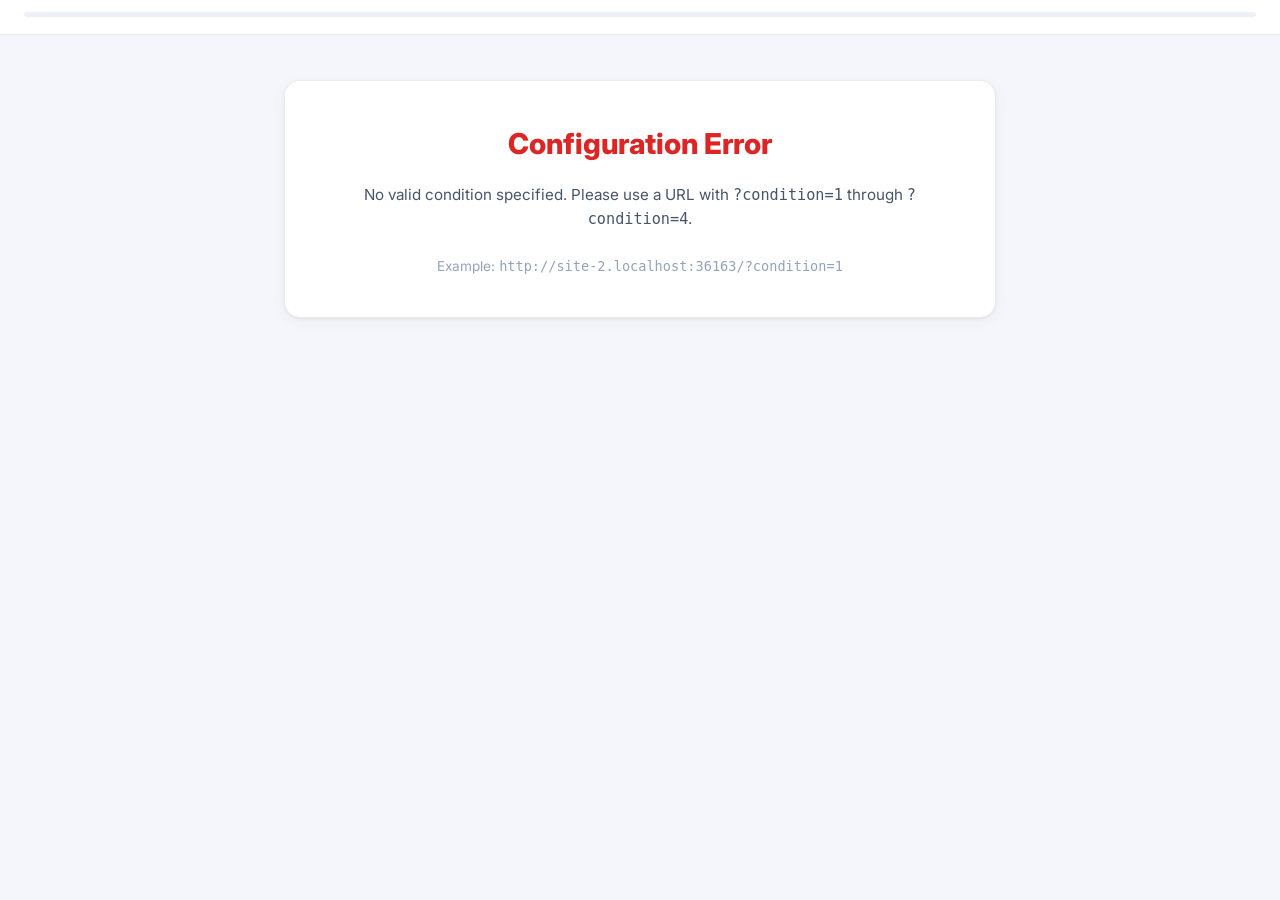
==== commit 143a1c77: "Add files via upload" ====
--- a/index.html
+++ b/index.html
@@ -371,80 +371,287 @@
 
     <!-- ==================== SURVEY ==================== -->
 
-    <section id="screen-survey" class="screen">
-      <div class="card card-lg">
-        <h2>Post-Game Survey</h2>
-        <p class="subtitle">Please answer the following questions about your experience.</p>
-
-        <div class="survey-section">
-          <h3>Emotional Responses</h3>
-          <p class="survey-instruction">Rate how strongly you experienced each emotion during the game (1 = Not at all, 7 = Very strongly):</p>
-          <div class="likert-group">
-            <label class="likert-label">Guilt</label>
-            <div class="likert-scale"><span class="likert-anchor">Not at all</span><div class="likert-options"><label><input type="radio" name="guilt" value="1"><span>1</span></label><label><input type="radio" name="guilt" value="2"><span>2</span></label><label><input type="radio" name="guilt" value="3"><span>3</span></label><label><input type="radio" name="guilt" value="4"><span>4</span></label><label><input type="radio" name="guilt" value="5"><span>5</span></label><label><input type="radio" name="guilt" value="6"><span>6</span></label><label><input type="radio" name="guilt" value="7"><span>7</span></label></div><span class="likert-anchor">Very strongly</span></div>
-          </div>
-          <div class="likert-group">
-            <label class="likert-label">Relief</label>
-            <div class="likert-scale"><span class="likert-anchor">Not at all</span><div class="likert-options"><label><input type="radio" name="relief" value="1"><span>1</span></label><label><input type="radio" name="relief" value="2"><span>2</span></label><label><input type="radio" name="relief" value="3"><span>3</span></label><label><input type="radio" name="relief" value="4"><span>4</span></label><label><input type="radio" name="relief" value="5"><span>5</span></label><label><input type="radio" name="relief" value="6"><span>6</span></label><label><input type="radio" name="relief" value="7"><span>7</span></label></div><span class="likert-anchor">Very strongly</span></div>
-          </div>
-          <div class="likert-group">
-            <label class="likert-label">Amusement</label>
-            <div class="likert-scale"><span class="likert-anchor">Not at all</span><div class="likert-options"><label><input type="radio" name="amusement" value="1"><span>1</span></label><label><input type="radio" name="amusement" value="2"><span>2</span></label><label><input type="radio" name="amusement" value="3"><span>3</span></label><label><input type="radio" name="amusement" value="4"><span>4</span></label><label><input type="radio" name="amusement" value="5"><span>5</span></label><label><input type="radio" name="amusement" value="6"><span>6</span></label><label><input type="radio" name="amusement" value="7"><span>7</span></label></div><span class="likert-anchor">Very strongly</span></div>
-          </div>
-          <div class="likert-group">
-            <label class="likert-label">Triumph</label>
-            <div class="likert-scale"><span class="likert-anchor">Not at all</span><div class="likert-options"><label><input type="radio" name="triumph" value="1"><span>1</span></label><label><input type="radio" name="triumph" value="2"><span>2</span></label><label><input type="radio" name="triumph" value="3"><span>3</span></label><label><input type="radio" name="triumph" value="4"><span>4</span></label><label><input type="radio" name="triumph" value="5"><span>5</span></label><label><input type="radio" name="triumph" value="6"><span>6</span></label><label><input type="radio" name="triumph" value="7"><span>7</span></label></div><span class="likert-anchor">Very strongly</span></div>
-          </div>
-        </div>
-        <div class="survey-section">
-          <h3>Trust</h3>
-          <div class="likert-group">
-            <label class="likert-label">How much did you trust your opponent during the game?</label>
-            <div class="likert-scale"><span class="likert-anchor">Not at all</span><div class="likert-options"><label><input type="radio" name="trust" value="1"><span>1</span></label><label><input type="radio" name="trust" value="2"><span>2</span></label><label><input type="radio" name="trust" value="3"><span>3</span></label><label><input type="radio" name="trust" value="4"><span>4</span></label><label><input type="radio" name="trust" value="5"><span>5</span></label><label><input type="radio" name="trust" value="6"><span>6</span></label><label><input type="radio" name="trust" value="7"><span>7</span></label></div><span class="likert-anchor">Very strongly</span></div>
-          </div>
-        </div>
-        <div class="survey-section">
-          <h3>Understanding the Game</h3>
+<section id="screen-survey" class="screen">
+  <div class="card card-lg" style="max-width: 800px;">
+    <h2>Post-Game Survey</h2>
+    <p class="subtitle">Please answer the following questions honestly.</p>
+
+    <form id="post-game-survey">
+      
+      <!-- SECTION 1: General -->
+      <div class="survey-section" id="survey-sec-1">
+        <h3>Section 1: General Information</h3>
+        
+        <div class="form-group" style="margin-bottom: 1.5rem;">
+          <label class="likert-label">Age (e.g., 19)</label>
+          <input type="number" name="age" class="textarea" style="max-width: 150px; padding: 0.5rem;" required>
+        </div>
+
+        <div class="form-group" style="margin-bottom: 1.5rem;">
+          <label class="likert-label">Gender</label>
+          <div class="survey-radio-list">
+            <label class="radio-option"><input type="radio" name="gender" value="male" required><span>Male</span></label>
+            <label class="radio-option"><input type="radio" name="gender" value="female"><span>Female</span></label>
+          </div>
+        </div>
+
+        <div class="form-group" style="margin-bottom: 1.5rem;">
+          <label class="likert-label">Monthly Average Income</label>
+          <div class="survey-radio-list">
+            <label class="radio-option"><input type="radio" name="income" value="under_500" required><span>Under $500</span></label>
+            <label class="radio-option"><input type="radio" name="income" value="500_1000"><span>$500 - $1,000</span></label>
+            <label class="radio-option"><input type="radio" name="income" value="1000_2000"><span>$1,000 - $2,000</span></label>
+            <label class="radio-option"><input type="radio" name="income" value="2000_3000"><span>$2,000 - $3,000</span></label>
+            <label class="radio-option"><input type="radio" name="income" value="3000_4000"><span>$3,000 - $4,000</span></label>
+            <label class="radio-option"><input type="radio" name="income" value="4000_5000"><span>$4,000 - $5,000</span></label>
+            <label class="radio-option"><input type="radio" name="income" value="5000_6000"><span>$5,000 - $6,000</span></label>
+            <label class="radio-option"><input type="radio" name="income" value="6000_7000"><span>$6,000 - $7,000</span></label>
+            <label class="radio-option"><input type="radio" name="income" value="7000_8000"><span>$7,000 - $8,000</span></label>
+            <label class="radio-option"><input type="radio" name="income" value="over_8000"><span>$8,000 or more</span></label>
+          </div>
+        </div>
+
+        <div class="form-group" style="margin-bottom: 1.5rem;">
+          <label class="likert-label">What is the total reward you earned from this game?</label>
+          <div class="survey-radio-list">
+            <label class="radio-option"><input type="radio" name="total_reward" value="50" required><span data-cur-val="50">50p</span></label>
+            <label class="radio-option"><input type="radio" name="total_reward" value="60"><span data-cur-val="60">60p</span></label>
+            <label class="radio-option"><input type="radio" name="total_reward" value="70"><span data-cur-val="70">70p</span></label>
+            <label class="radio-option"><input type="radio" name="total_reward" value="80"><span data-cur-val="80">80p</span></label>
+            <label class="radio-option"><input type="radio" name="total_reward" value="100"><span data-cur-val="100">100p</span></label>
+            <label class="radio-option"><input type="radio" name="total_reward" value="110"><span data-cur-val="110">110p</span></label>
+            <label class="radio-option"><input type="radio" name="total_reward" value="120"><span data-cur-val="120">120p</span></label>
+            <label class="radio-option"><input type="radio" name="total_reward" value="140"><span data-cur-val="140">140p</span></label>
+            <label class="radio-option"><input type="radio" name="total_reward" value="dont_remember"><span>Don't remember</span></label>
+          </div>
+        </div>
+      </div>
+
+      <!-- SECTION 2: Round 1 -->
+      <div class="survey-section" id="survey-sec-2">
+        <h3>Section 2: First Round</h3>
+        
+        <div class="form-group" style="margin-bottom: 1.5rem;">
+          <label class="likert-label">What was your total reward in the first round? (excluding initial 20p)</label>
+          <div class="survey-radio-list">
+            <label class="radio-option"><input type="radio" name="r1_reward" value="10" required><span data-cur-val="10">10p</span></label>
+            <label class="radio-option"><input type="radio" name="r1_reward" value="20"><span data-cur-val="20">20p</span></label>
+            <label class="radio-option"><input type="radio" name="r1_reward" value="40"><span data-cur-val="40">40p</span></label>
+            <label class="radio-option"><input type="radio" name="r1_reward" value="dont_remember"><span>Don't remember</span></label>
+          </div>
+        </div>
+
+        <div class="likert-group">
+          <label class="likert-label">When starting the first round, how much did you trust your opponent?</label>
+          <div class="likert-scale"><span class="likert-anchor">Not at all</span><div class="likert-options"><label><input type="radio" name="r1_trust_before" value="1" required><span>1</span></label><label><input type="radio" name="r1_trust_before" value="2"><span>2</span></label><label><input type="radio" name="r1_trust_before" value="3"><span>3</span></label><label><input type="radio" name="r1_trust_before" value="4"><span>4</span></label><label><input type="radio" name="r1_trust_before" value="5"><span>5</span></label></div><span class="likert-anchor">Very much</span></div>
+        </div>
+
+        <div class="likert-group">
+          <label class="likert-label">When making your first choice, how much did you expect your opponent to cooperate in the next turn?</label>
+          <div class="likert-scale"><span class="likert-anchor">Not at all</span><div class="likert-options"><label><input type="radio" name="r1_expect_before" value="1" required><span>1</span></label><label><input type="radio" name="r1_expect_before" value="2"><span>2</span></label><label><input type="radio" name="r1_expect_before" value="3"><span>3</span></label><label><input type="radio" name="r1_expect_before" value="4"><span>4</span></label><label><input type="radio" name="r1_expect_before" value="5"><span>5</span></label></div><span class="likert-anchor">Very much</span></div>
+        </div>
+
+        <div class="form-group" style="margin-bottom: 1.5rem;">
+          <label class="likert-label">What did you choose in your first turn of the first round?</label>
+          <div class="survey-radio-list">
+            <label class="radio-option"><input type="radio" name="r1_t1_choice" value="C" required><span>Cooperate</span></label>
+            <label class="radio-option"><input type="radio" name="r1_t1_choice" value="D"><span>Defect</span></label>
+            <label class="radio-option"><input type="radio" name="r1_t1_choice" value="dont_remember"><span>Don't remember</span></label>
+          </div>
+        </div>
+
+        <div class="likert-group">
+          <label class="likert-label">After your first choice in the first round, did you feel relief?</label>
+          <div class="likert-scale"><span class="likert-anchor">Not at all</span><div class="likert-options"><label><input type="radio" name="r1_t1_relief" value="1" required><span>1</span></label><label><input type="radio" name="r1_t1_relief" value="2"><span>2</span></label><label><input type="radio" name="r1_t1_relief" value="3"><span>3</span></label><label><input type="radio" name="r1_t1_relief" value="4"><span>4</span></label><label><input type="radio" name="r1_t1_relief" value="5"><span>5</span></label></div><span class="likert-anchor">Very much</span></div>
+        </div>
+        <div class="likert-group">
+          <label class="likert-label">After your first choice in the first round, did you feel a sense of triumph?</label>
+          <div class="likert-scale"><span class="likert-anchor">Not at all</span><div class="likert-options"><label><input type="radio" name="r1_t1_triumph" value="1" required><span>1</span></label><label><input type="radio" name="r1_t1_triumph" value="2"><span>2</span></label><label><input type="radio" name="r1_t1_triumph" value="3"><span>3</span></label><label><input type="radio" name="r1_t1_triumph" value="4"><span>4</span></label><label><input type="radio" name="r1_t1_triumph" value="5"><span>5</span></label></div><span class="likert-anchor">Very much</span></div>
+        </div>
+        <div class="likert-group">
+          <label class="likert-label">After your first choice in the first round, did you feel guilt?</label>
+          <div class="likert-scale"><span class="likert-anchor">Not at all</span><div class="likert-options"><label><input type="radio" name="r1_t1_guilt" value="1" required><span>1</span></label><label><input type="radio" name="r1_t1_guilt" value="2"><span>2</span></label><label><input type="radio" name="r1_t1_guilt" value="3"><span>3</span></label><label><input type="radio" name="r1_t1_guilt" value="4"><span>4</span></label><label><input type="radio" name="r1_t1_guilt" value="5"><span>5</span></label></div><span class="likert-anchor">Very much</span></div>
+        </div>
+        <div class="likert-group">
+          <label class="likert-label">After your first choice in the first round, did you feel amusement?</label>
+          <div class="likert-scale"><span class="likert-anchor">Not at all</span><div class="likert-options"><label><input type="radio" name="r1_t1_amusement" value="1" required><span>1</span></label><label><input type="radio" name="r1_t1_amusement" value="2"><span>2</span></label><label><input type="radio" name="r1_t1_amusement" value="3"><span>3</span></label><label><input type="radio" name="r1_t1_amusement" value="4"><span>4</span></label><label><input type="radio" name="r1_t1_amusement" value="5"><span>5</span></label></div><span class="likert-anchor">Very much</span></div>
+        </div>
+
+        <div id="r1-turn3-questions">
+          <hr style="margin: 2rem 0; border: none; border-top: 1px solid var(--border-color);">
+          <div class="likert-group">
+            <label class="likert-label">After the opponent's choice in their turn (cooperate or defect), how much did you trust the opponent?</label>
+            <div class="likert-scale"><span class="likert-anchor">Not at all</span><div class="likert-options"><label><input type="radio" name="r1_trust_after_opp" value="1"><span>1</span></label><label><input type="radio" name="r1_trust_after_opp" value="2"><span>2</span></label><label><input type="radio" name="r1_trust_after_opp" value="3"><span>3</span></label><label><input type="radio" name="r1_trust_after_opp" value="4"><span>4</span></label><label><input type="radio" name="r1_trust_after_opp" value="5"><span>5</span></label></div><span class="likert-anchor">Very much</span></div>
+          </div>
           
           <div class="form-group" style="margin-bottom: 1.5rem;">
-            <label class="likert-label" style="font-size: 0.95rem; margin-bottom: 0.8rem;">1. Who was your opponent in this game?</label>
+            <label class="likert-label">What did you choose in your third turn of the first round?</label>
             <div class="survey-radio-list">
-              <label class="radio-option"><input type="radio" name="manip-opponent" value="ai_agent"><span>An autonomous AI agent making decisions directly</span></label>
-              <label class="radio-option"><input type="radio" name="manip-opponent" value="human_direct"><span>Another human participant who made choices directly</span></label>
-              <label class="radio-option"><input type="radio" name="manip-opponent" value="human_ai"><span>Another human participant following an AI agent's decisions</span></label>
+              <label class="radio-option"><input type="radio" name="r1_t3_choice" value="C"><span>Cooperate</span></label>
+              <label class="radio-option"><input type="radio" name="r1_t3_choice" value="D"><span>Defect</span></label>
+              <label class="radio-option"><input type="radio" name="r1_t3_choice" value="dont_remember"><span>Don't remember</span></label>
             </div>
           </div>
 
+          <div class="likert-group">
+            <label class="likert-label">When making your third choice, how much did you expect your opponent to cooperate in the next round?</label>
+            <div class="likert-scale"><span class="likert-anchor">Not at all</span><div class="likert-options"><label><input type="radio" name="r1_expect_after_t3" value="1"><span>1</span></label><label><input type="radio" name="r1_expect_after_t3" value="2"><span>2</span></label><label><input type="radio" name="r1_expect_after_t3" value="3"><span>3</span></label><label><input type="radio" name="r1_expect_after_t3" value="4"><span>4</span></label><label><input type="radio" name="r1_expect_after_t3" value="5"><span>5</span></label></div><span class="likert-anchor">Very much</span></div>
+          </div>
+          <div class="likert-group">
+            <label class="likert-label">After your third choice in the first round, did you feel relief?</label>
+            <div class="likert-scale"><span class="likert-anchor">Not at all</span><div class="likert-options"><label><input type="radio" name="r1_t3_relief" value="1"><span>1</span></label><label><input type="radio" name="r1_t3_relief" value="2"><span>2</span></label><label><input type="radio" name="r1_t3_relief" value="3"><span>3</span></label><label><input type="radio" name="r1_t3_relief" value="4"><span>4</span></label><label><input type="radio" name="r1_t3_relief" value="5"><span>5</span></label></div><span class="likert-anchor">Very much</span></div>
+          </div>
+          <div class="likert-group">
+            <label class="likert-label">After your third choice in the first round, did you feel a sense of triumph?</label>
+            <div class="likert-scale"><span class="likert-anchor">Not at all</span><div class="likert-options"><label><input type="radio" name="r1_t3_triumph" value="1"><span>1</span></label><label><input type="radio" name="r1_t3_triumph" value="2"><span>2</span></label><label><input type="radio" name="r1_t3_triumph" value="3"><span>3</span></label><label><input type="radio" name="r1_t3_triumph" value="4"><span>4</span></label><label><input type="radio" name="r1_t3_triumph" value="5"><span>5</span></label></div><span class="likert-anchor">Very much</span></div>
+          </div>
+          <div class="likert-group">
+            <label class="likert-label">After your third choice in the first round, did you feel guilt?</label>
+            <div class="likert-scale"><span class="likert-anchor">Not at all</span><div class="likert-options"><label><input type="radio" name="r1_t3_guilt" value="1"><span>1</span></label><label><input type="radio" name="r1_t3_guilt" value="2"><span>2</span></label><label><input type="radio" name="r1_t3_guilt" value="3"><span>3</span></label><label><input type="radio" name="r1_t3_guilt" value="4"><span>4</span></label><label><input type="radio" name="r1_t3_guilt" value="5"><span>5</span></label></div><span class="likert-anchor">Very much</span></div>
+          </div>
+          <div class="likert-group">
+            <label class="likert-label">After your third choice in the first round, did you feel amusement?</label>
+            <div class="likert-scale"><span class="likert-anchor">Not at all</span><div class="likert-options"><label><input type="radio" name="r1_t3_amusement" value="1"><span>1</span></label><label><input type="radio" name="r1_t3_amusement" value="2"><span>2</span></label><label><input type="radio" name="r1_t3_amusement" value="3"><span>3</span></label><label><input type="radio" name="r1_t3_amusement" value="4"><span>4</span></label><label><input type="radio" name="r1_t3_amusement" value="5"><span>5</span></label></div><span class="likert-anchor">Very much</span></div>
+          </div>
+        </div>
+      </div>
+
+      <!-- SECTION 3: Round 2 -->
+      <div class="survey-section" id="survey-sec-3">
+        <h3>Section 3: Second Round</h3>
+        
+        <div class="form-group" style="margin-bottom: 1.5rem;">
+          <label class="likert-label">What was your total reward in the second round? (excluding initial base & round 1)</label>
+          <div class="survey-radio-list">
+            <label class="radio-option"><input type="radio" name="r2_reward" value="20" required><span data-cur-val="20">20p</span></label>
+            <label class="radio-option"><input type="radio" name="r2_reward" value="40"><span data-cur-val="40">40p</span></label>
+            <label class="radio-option"><input type="radio" name="r2_reward" value="80"><span data-cur-val="80">80p</span></label>
+            <label class="radio-option"><input type="radio" name="r2_reward" value="dont_remember"><span>Don't remember</span></label>
+          </div>
+        </div>
+
+        <div class="likert-group">
+          <label class="likert-label">When starting the second round, how much did you trust your opponent?</label>
+          <div class="likert-scale"><span class="likert-anchor">Not at all</span><div class="likert-options"><label><input type="radio" name="r2_trust_before" value="1" required><span>1</span></label><label><input type="radio" name="r2_trust_before" value="2"><span>2</span></label><label><input type="radio" name="r2_trust_before" value="3"><span>3</span></label><label><input type="radio" name="r2_trust_before" value="4"><span>4</span></label><label><input type="radio" name="r2_trust_before" value="5"><span>5</span></label></div><span class="likert-anchor">Very much</span></div>
+        </div>
+
+        <div class="form-group" style="margin-bottom: 1.5rem;">
+          <label class="likert-label">What did you choose in your first turn of the second round?</label>
+          <div class="survey-radio-list">
+            <label class="radio-option"><input type="radio" name="r2_t1_choice" value="C" required><span>Cooperate</span></label>
+            <label class="radio-option"><input type="radio" name="r2_t1_choice" value="D"><span>Defect</span></label>
+            <label class="radio-option"><input type="radio" name="r2_t1_choice" value="dont_remember"><span>Don't remember</span></label>
+          </div>
+        </div>
+
+        <div class="likert-group">
+          <label class="likert-label">When making your first choice, how much did you expect your opponent to cooperate in the next turn?</label>
+          <div class="likert-scale"><span class="likert-anchor">Not at all</span><div class="likert-options"><label><input type="radio" name="r2_expect_before" value="1" required><span>1</span></label><label><input type="radio" name="r2_expect_before" value="2"><span>2</span></label><label><input type="radio" name="r2_expect_before" value="3"><span>3</span></label><label><input type="radio" name="r2_expect_before" value="4"><span>4</span></label><label><input type="radio" name="r2_expect_before" value="5"><span>5</span></label></div><span class="likert-anchor">Very much</span></div>
+        </div>
+
+        <div class="likert-group">
+          <label class="likert-label">After your first choice in the second round, did you feel relief?</label>
+          <div class="likert-scale"><span class="likert-anchor">Not at all</span><div class="likert-options"><label><input type="radio" name="r2_t1_relief" value="1" required><span>1</span></label><label><input type="radio" name="r2_t1_relief" value="2"><span>2</span></label><label><input type="radio" name="r2_t1_relief" value="3"><span>3</span></label><label><input type="radio" name="r2_t1_relief" value="4"><span>4</span></label><label><input type="radio" name="r2_t1_relief" value="5"><span>5</span></label></div><span class="likert-anchor">Very much</span></div>
+        </div>
+        <div class="likert-group">
+          <label class="likert-label">After your first choice in the second round, did you feel a sense of triumph?</label>
+          <div class="likert-scale"><span class="likert-anchor">Not at all</span><div class="likert-options"><label><input type="radio" name="r2_t1_triumph" value="1" required><span>1</span></label><label><input type="radio" name="r2_t1_triumph" value="2"><span>2</span></label><label><input type="radio" name="r2_t1_triumph" value="3"><span>3</span></label><label><input type="radio" name="r2_t1_triumph" value="4"><span>4</span></label><label><input type="radio" name="r2_t1_triumph" value="5"><span>5</span></label></div><span class="likert-anchor">Very much</span></div>
+        </div>
+        <div class="likert-group">
+          <label class="likert-label">After your first choice in the second round, did you feel guilt?</label>
+          <div class="likert-scale"><span class="likert-anchor">Not at all</span><div class="likert-options"><label><input type="radio" name="r2_t1_guilt" value="1" required><span>1</span></label><label><input type="radio" name="r2_t1_guilt" value="2"><span>2</span></label><label><input type="radio" name="r2_t1_guilt" value="3"><span>3</span></label><label><input type="radio" name="r2_t1_guilt" value="4"><span>4</span></label><label><input type="radio" name="r2_t1_guilt" value="5"><span>5</span></label></div><span class="likert-anchor">Very much</span></div>
+        </div>
+        <div class="likert-group">
+          <label class="likert-label">After your first choice in the second round, did you feel amusement?</label>
+          <div class="likert-scale"><span class="likert-anchor">Not at all</span><div class="likert-options"><label><input type="radio" name="r2_t1_amusement" value="1" required><span>1</span></label><label><input type="radio" name="r2_t1_amusement" value="2"><span>2</span></label><label><input type="radio" name="r2_t1_amusement" value="3"><span>3</span></label><label><input type="radio" name="r2_t1_amusement" value="4"><span>4</span></label><label><input type="radio" name="r2_t1_amusement" value="5"><span>5</span></label></div><span class="likert-anchor">Very much</span></div>
+        </div>
+
+        <div id="r2-turn3-questions">
+          <hr style="margin: 2rem 0; border: none; border-top: 1px solid var(--border-color);">
+          <div class="likert-group">
+            <label class="likert-label">After the opponent's choice in their turn (cooperate or defect), how much did you trust the opponent?</label>
+            <div class="likert-scale"><span class="likert-anchor">Not at all</span><div class="likert-options"><label><input type="radio" name="r2_trust_after_opp" value="1"><span>1</span></label><label><input type="radio" name="r2_trust_after_opp" value="2"><span>2</span></label><label><input type="radio" name="r2_trust_after_opp" value="3"><span>3</span></label><label><input type="radio" name="r2_trust_after_opp" value="4"><span>4</span></label><label><input type="radio" name="r2_trust_after_opp" value="5"><span>5</span></label></div><span class="likert-anchor">Very much</span></div>
+          </div>
+          
           <div class="form-group" style="margin-bottom: 1.5rem;">
-            <label class="likert-label" style="font-size: 0.95rem; margin-bottom: 0.8rem;">2. When your opponent chose to Cooperate (C) in Turn 2, what did this choice mean?</label>
+            <label class="likert-label">What did you choose in your third turn of the second round?</label>
             <div class="survey-radio-list">
-              <label class="radio-option"><input type="radio" name="manip-kindness" value="kindness"><span>They accepted a personal cost to give me an opportunity to earn more</span></label>
-              <label class="radio-option"><input type="radio" name="manip-kindness" value="rational"><span>They chose the option that maximized their own guaranteed payout</span></label>
-              <label class="radio-option"><input type="radio" name="manip-kindness" value="random"><span>They acted randomly without any goal or meaning</span></label>
+              <label class="radio-option"><input type="radio" name="r2_t3_choice" value="C"><span>Cooperate</span></label>
+              <label class="radio-option"><input type="radio" name="r2_t3_choice" value="D"><span>Defect</span></label>
+              <label class="radio-option"><input type="radio" name="r2_t3_choice" value="dont_remember"><span>Don't remember</span></label>
             </div>
           </div>
 
-          <div class="form-group" style="margin-bottom: 1.5rem;">
-            <label class="likert-label" style="font-size: 0.95rem; margin-bottom: 0.8rem;">3. Did the reward stakes change between Round 1 and Round 2?</label>
-            <div class="survey-radio-list">
-              <label class="radio-option"><input type="radio" name="manip-stakes" value="doubled"><span>Yes, the reward stakes were doubled in Round 2</span></label>
-              <label class="radio-option"><input type="radio" name="manip-stakes" value="halved"><span>Yes, the reward stakes were halved in Round 2</span></label>
-              <label class="radio-option"><input type="radio" name="manip-stakes" value="same"><span>No, the reward stakes remained the same</span></label>
+          <div class="likert-group">
+            <label class="likert-label">After your third choice in the second round, did you feel relief?</label>
+            <div class="likert-scale"><span class="likert-anchor">Not at all</span><div class="likert-options"><label><input type="radio" name="r2_t3_relief" value="1"><span>1</span></label><label><input type="radio" name="r2_t3_relief" value="2"><span>2</span></label><label><input type="radio" name="r2_t3_relief" value="3"><span>3</span></label><label><input type="radio" name="r2_t3_relief" value="4"><span>4</span></label><label><input type="radio" name="r2_t3_relief" value="5"><span>5</span></label></div><span class="likert-anchor">Very much</span></div>
+          </div>
+          <div class="likert-group">
+            <label class="likert-label">After your third choice in the second round, did you feel a sense of triumph?</label>
+            <div class="likert-scale"><span class="likert-anchor">Not at all</span><div class="likert-options"><label><input type="radio" name="r2_t3_triumph" value="1"><span>1</span></label><label><input type="radio" name="r2_t3_triumph" value="2"><span>2</span></label><label><input type="radio" name="r2_t3_triumph" value="3"><span>3</span></label><label><input type="radio" name="r2_t3_triumph" value="4"><span>4</span></label><label><input type="radio" name="r2_t3_triumph" value="5"><span>5</span></label></div><span class="likert-anchor">Very much</span></div>
+          </div>
+          <div class="likert-group">
+            <label class="likert-label">After your third choice in the second round, did you feel guilt?</label>
+            <div class="likert-scale"><span class="likert-anchor">Not at all</span><div class="likert-options"><label><input type="radio" name="r2_t3_guilt" value="1"><span>1</span></label><label><input type="radio" name="r2_t3_guilt" value="2"><span>2</span></label><label><input type="radio" name="r2_t3_guilt" value="3"><span>3</span></label><label><input type="radio" name="r2_t3_guilt" value="4"><span>4</span></label><label><input type="radio" name="r2_t3_guilt" value="5"><span>5</span></label></div><span class="likert-anchor">Very much</span></div>
+          </div>
+          <div class="likert-group">
+            <label class="likert-label">After your third choice in the second round, did you feel amusement?</label>
+            <div class="likert-scale"><span class="likert-anchor">Not at all</span><div class="likert-options"><label><input type="radio" name="r2_t3_amusement" value="1"><span>1</span></label><label><input type="radio" name="r2_t3_amusement" value="2"><span>2</span></label><label><input type="radio" name="r2_t3_amusement" value="3"><span>3</span></label><label><input type="radio" name="r2_t3_amusement" value="4"><span>4</span></label><label><input type="radio" name="r2_t3_amusement" value="5"><span>5</span></label></div><span class="likert-anchor">Very much</span></div>
+          </div>
+        </div>
+      </div>
+
+      <!-- SECTION 4: Social Presence -->
+      <div class="survey-section" id="survey-sec-4">
+        <h3>Section 4: Social Presence</h3>
+        <p class="survey-instruction">Please indicate how much you agree with the following statements regarding your experience playing with the opponent.</p>
+        
+        <script>
+          const spQuestions = [
+            { id: 'sp1', text: 'I could feel the presence of the opponent.' },
+            { id: 'sp2', text: 'I could barely notice the opponent was there.' },
+            { id: 'sp3', text: 'I sometimes felt I was alone during the game.' },
+            { id: 'sp4', text: 'The opponent will feel my presence.' },
+            { id: 'sp5', text: 'My choices were clearly communicated to the opponent.' },
+            { id: 'sp6', text: 'The opponent\'s choices were clearly communicated to me.' },
+            { id: 'sp7', text: 'I could understand the opponent\'s intentions.' },
+            { id: 'sp8', text: 'The opponent could probably understand my intentions.' },
+            { id: 'sp9', text: 'I sometimes pretended to pay attention to the opponent.' },
+            { id: 'sp10', text: 'I concentrated on the game with the opponent.' },
+            { id: 'sp11', text: 'The opponent probably concentrated on the game with me.' },
+            { id: 'sp12', text: 'When I had other thoughts, my attention easily wandered.' },
+            { id: 'sp13', text: 'I felt a sense of friendliness toward the opponent.' },
+            { id: 'sp14', text: 'I felt close to the opponent.' },
+            { id: 'sp15', text: 'I felt an emotional connection with the opponent.' },
+            { id: 'sp16', text: 'I felt like I was in the same place as the opponent.' },
+            { id: 'sp17', text: 'I felt like I was actually with the opponent.' },
+            { id: 'sp18', text: 'I felt like the opponent was right next to or in front of me.' }
+          ];
+          document.write(spQuestions.map(q => `
+            <div class="likert-group">
+              <label class="likert-label">${q.text}</label>
+              <div class="likert-scale">
+                <span class="likert-anchor">Strongly Disagree</span>
+                <div class="likert-options">
+                  <label><input type="radio" name="${q.id}" value="1" required><span>1</span></label>
+                  <label><input type="radio" name="${q.id}" value="2"><span>2</span></label>
+                  <label><input type="radio" name="${q.id}" value="3"><span>3</span></label>
+                  <label><input type="radio" name="${q.id}" value="4"><span>4</span></label>
+                  <label><input type="radio" name="${q.id}" value="5"><span>5</span></label>
+                </div>
+                <span class="likert-anchor">Strongly Agree</span>
+              </div>
             </div>
-          </div>
-        </div>
-
-        <div class="survey-section">
-          <h3>Choice Reflection</h3>
-          <div class="form-group">
-            <label for="choice-recon" class="likert-label" style="font-size: 0.95rem; margin-bottom: 0.8rem;">Please briefly describe why you made the choices you did:</label>
-            <textarea id="choice-recon" class="textarea" rows="4" placeholder="Type your response here..."></textarea>
-          </div>
-        </div>
-        <p class="survey-error" id="survey-error"></p>
-        <button class="btn btn-next" id="btn-submit-survey">Submit</button>
-      </div>
-    </section>
+          `).join(''));
+        </script>
+      </div>
+
+      <p class="survey-error" id="survey-error"></p>
+      <button type="submit" class="btn btn-next" id="btn-submit-survey" style="width: 100%; margin-top: 1rem;">Submit Survey</button>
+    </form>
+  </div>
+</section>
+
 
     <!-- ==================== COMPLETE ==================== -->
 
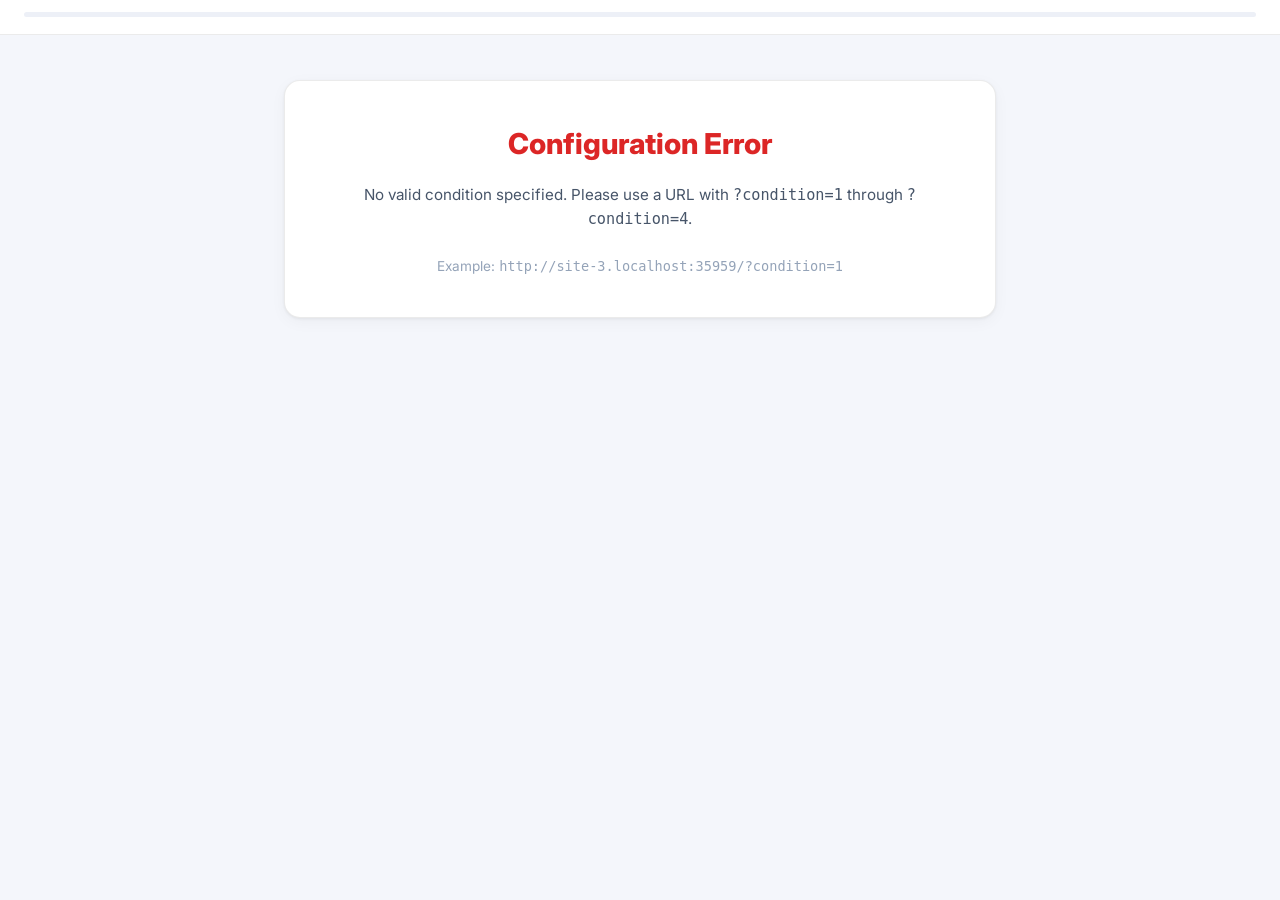
==== commit 98f43854: "Add files via upload" ====
--- a/index.html
+++ b/index.html
@@ -608,8 +608,6 @@
         
         <script>
           const spQuestions = [
-            { id: 'sp1', text: 'I could feel the presence of the opponent.' },
-            { id: 'sp2', text: 'I could barely notice the opponent was there.' },
             { id: 'sp3', text: 'I sometimes felt I was alone during the game.' },
             { id: 'sp4', text: 'The opponent will feel my presence.' },
             { id: 'sp5', text: 'My choices were clearly communicated to the opponent.' },
@@ -618,7 +616,6 @@
             { id: 'sp8', text: 'The opponent could probably understand my intentions.' },
             { id: 'sp9', text: 'I sometimes pretended to pay attention to the opponent.' },
             { id: 'sp10', text: 'I concentrated on the game with the opponent.' },
-            { id: 'sp11', text: 'The opponent probably concentrated on the game with me.' },
             { id: 'sp12', text: 'When I had other thoughts, my attention easily wandered.' },
             { id: 'sp13', text: 'I felt a sense of friendliness toward the opponent.' },
             { id: 'sp14', text: 'I felt close to the opponent.' },
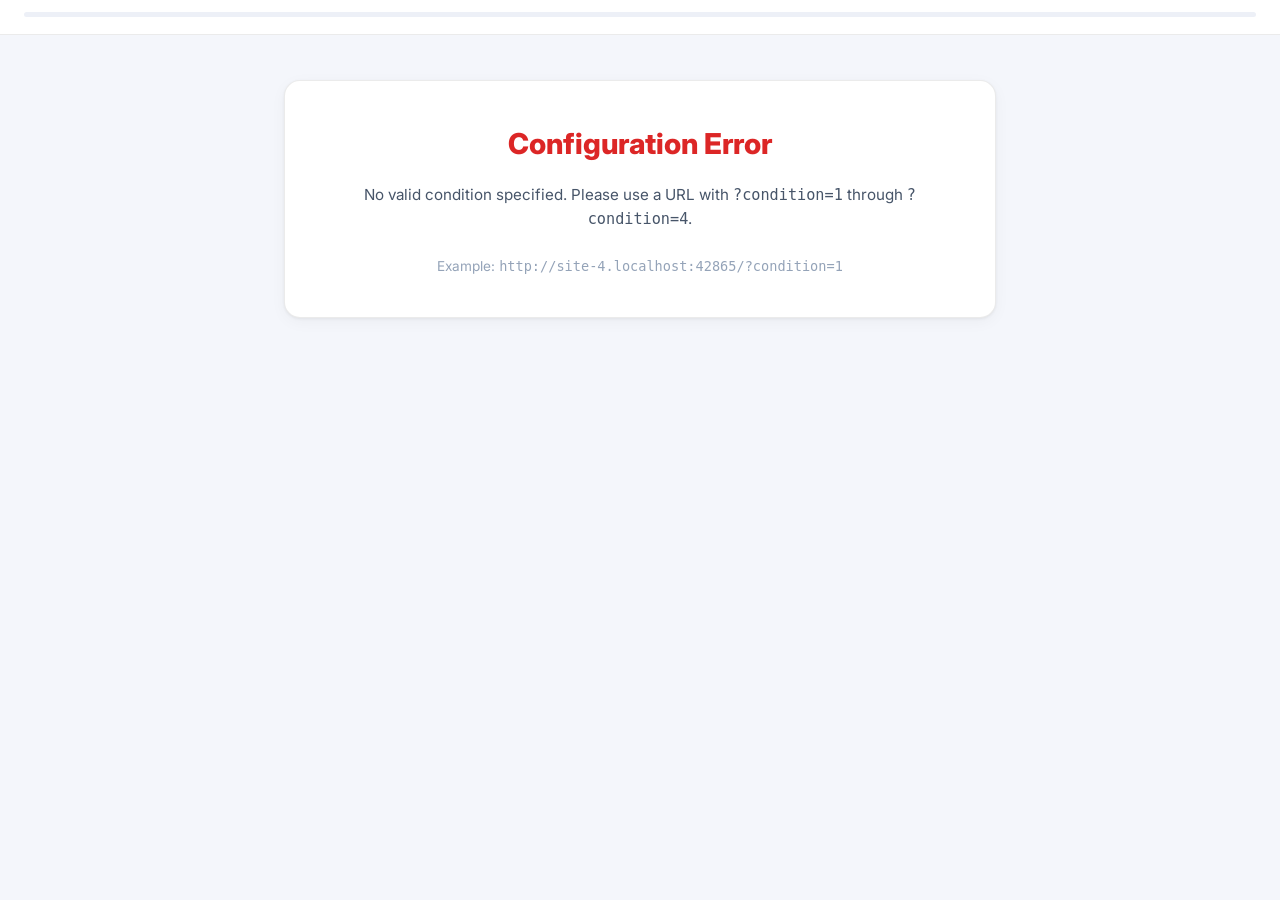
==== commit 445e3772: "Add files via upload" ====
--- a/index.html
+++ b/index.html
@@ -414,14 +414,14 @@
         <div class="form-group" style="margin-bottom: 1.5rem;">
           <label class="likert-label">What is the total reward you earned from this game?</label>
           <div class="survey-radio-list">
-            <label class="radio-option"><input type="radio" name="total_reward" value="50" required><span data-cur-val="50">50p</span></label>
+            <label class="radio-option"><input type="radio" name="total_reward" value="30" required><span data-cur-val="30">30p</span></label>
+            <label class="radio-option"><input type="radio" name="total_reward" value="40"><span data-cur-val="40">40p</span></label>
+            <label class="radio-option"><input type="radio" name="total_reward" value="50"><span data-cur-val="50">50p</span></label>
             <label class="radio-option"><input type="radio" name="total_reward" value="60"><span data-cur-val="60">60p</span></label>
-            <label class="radio-option"><input type="radio" name="total_reward" value="70"><span data-cur-val="70">70p</span></label>
             <label class="radio-option"><input type="radio" name="total_reward" value="80"><span data-cur-val="80">80p</span></label>
+            <label class="radio-option"><input type="radio" name="total_reward" value="90"><span data-cur-val="90">90p</span></label>
             <label class="radio-option"><input type="radio" name="total_reward" value="100"><span data-cur-val="100">100p</span></label>
-            <label class="radio-option"><input type="radio" name="total_reward" value="110"><span data-cur-val="110">110p</span></label>
             <label class="radio-option"><input type="radio" name="total_reward" value="120"><span data-cur-val="120">120p</span></label>
-            <label class="radio-option"><input type="radio" name="total_reward" value="140"><span data-cur-val="140">140p</span></label>
             <label class="radio-option"><input type="radio" name="total_reward" value="dont_remember"><span>Don't remember</span></label>
           </div>
         </div>
@@ -432,7 +432,7 @@
         <h3>Section 2: First Round</h3>
         
         <div class="form-group" style="margin-bottom: 1.5rem;">
-          <label class="likert-label">What was your total reward in the first round? (excluding initial 20p)</label>
+          <label class="likert-label">What was your total reward in the first round?</label>
           <div class="survey-radio-list">
             <label class="radio-option"><input type="radio" name="r1_reward" value="10" required><span data-cur-val="10">10p</span></label>
             <label class="radio-option"><input type="radio" name="r1_reward" value="20"><span data-cur-val="20">20p</span></label>
